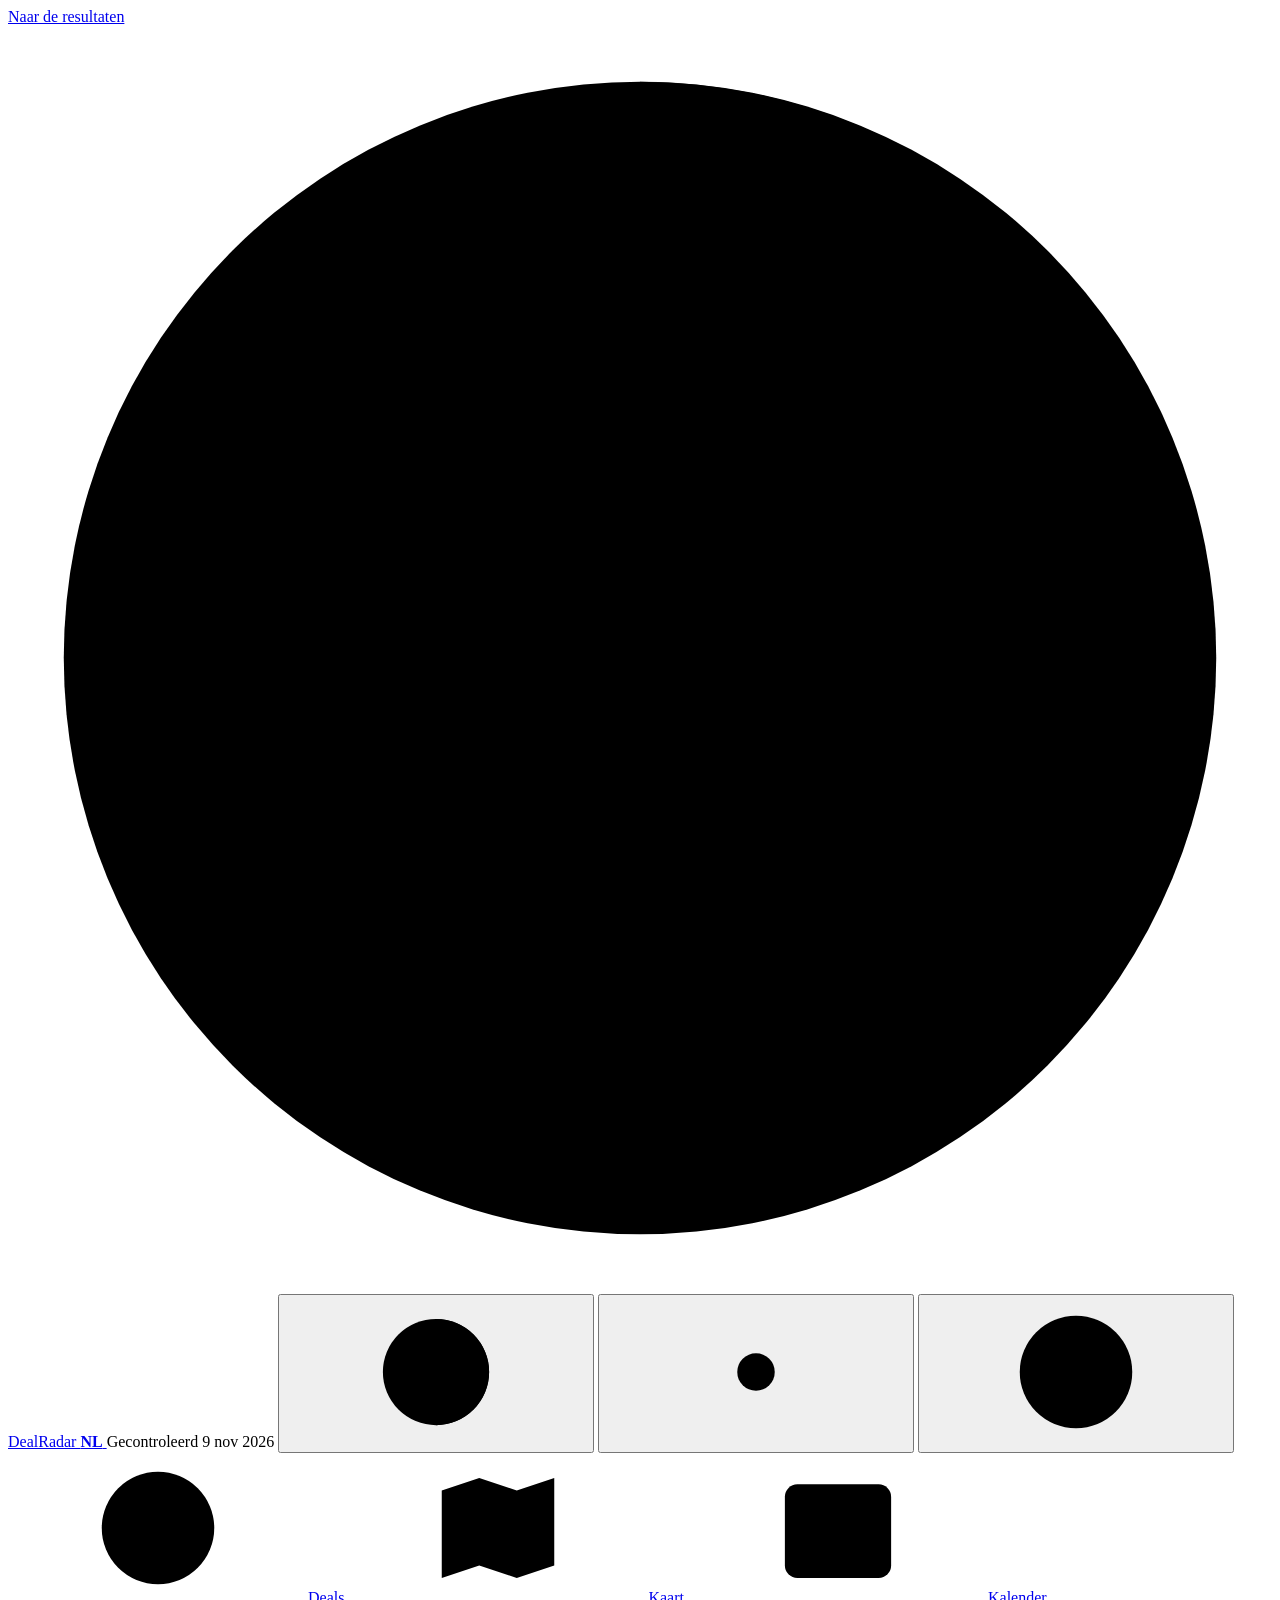
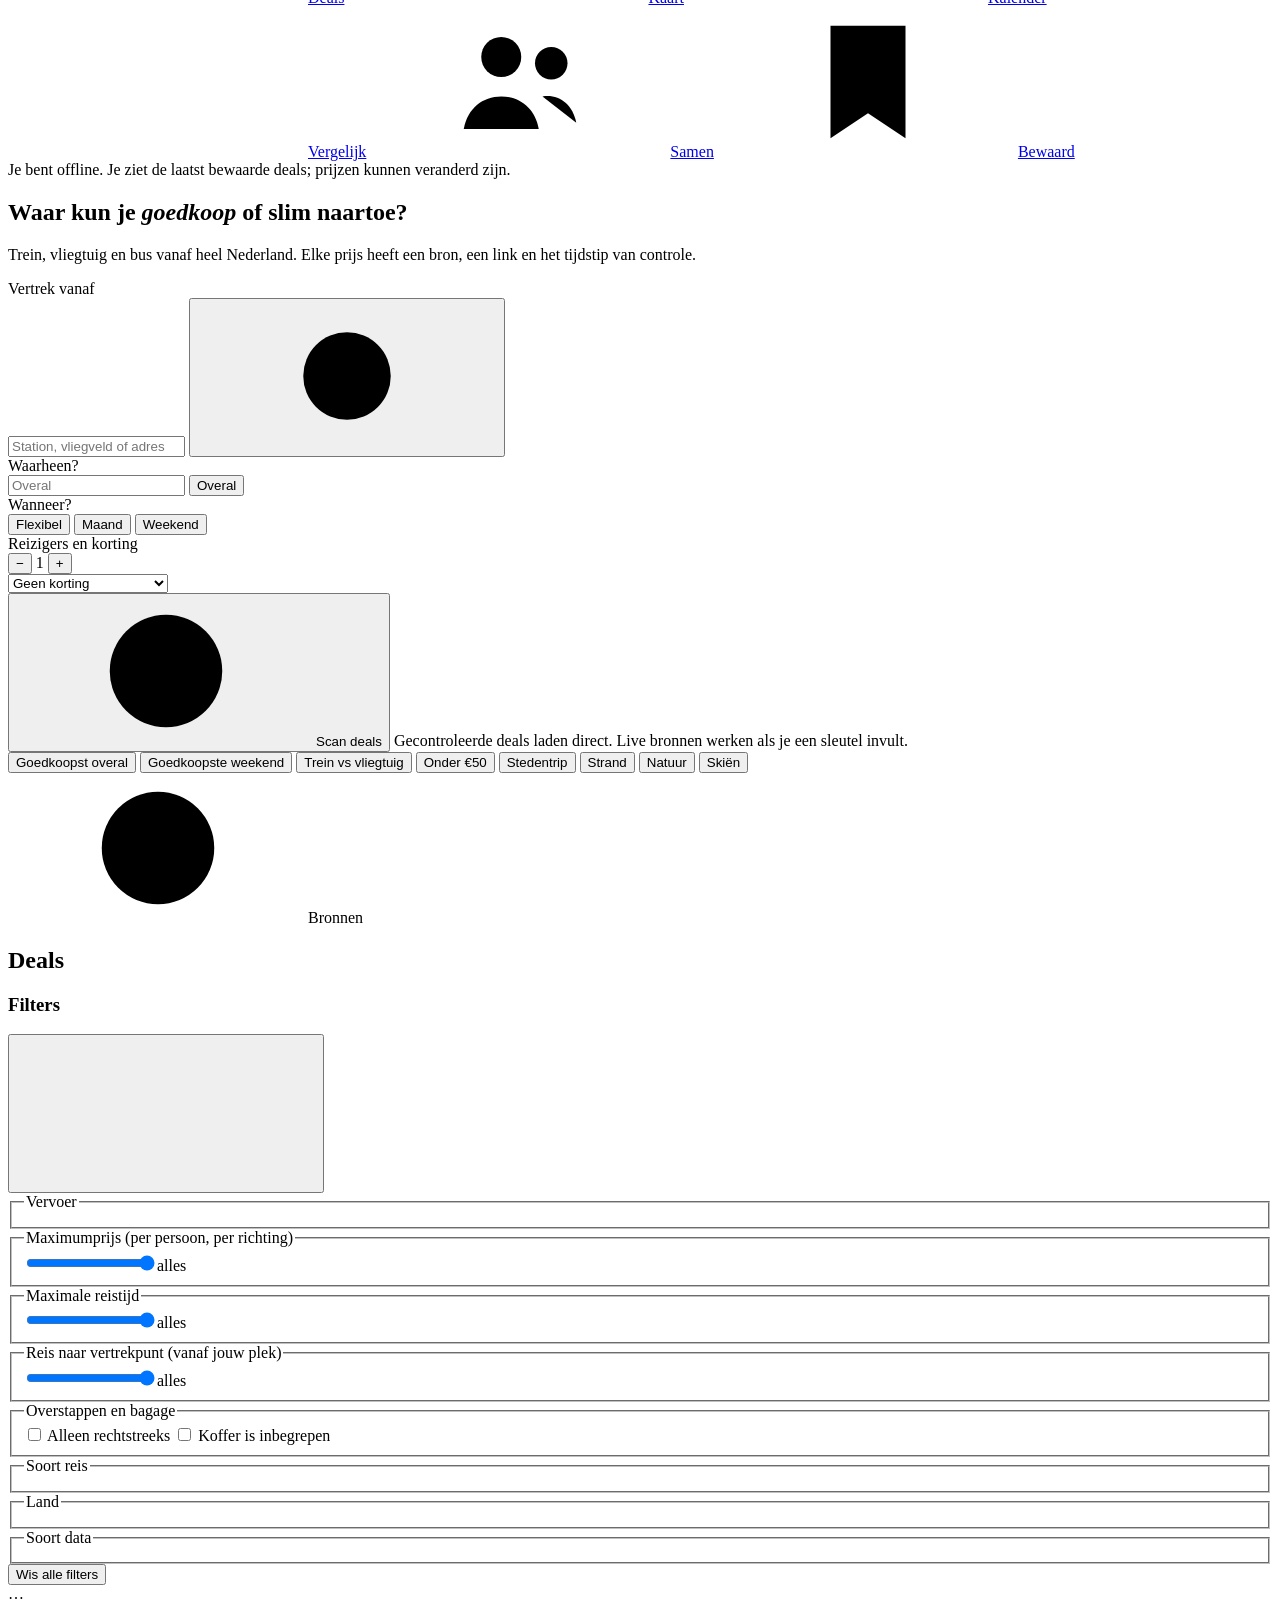
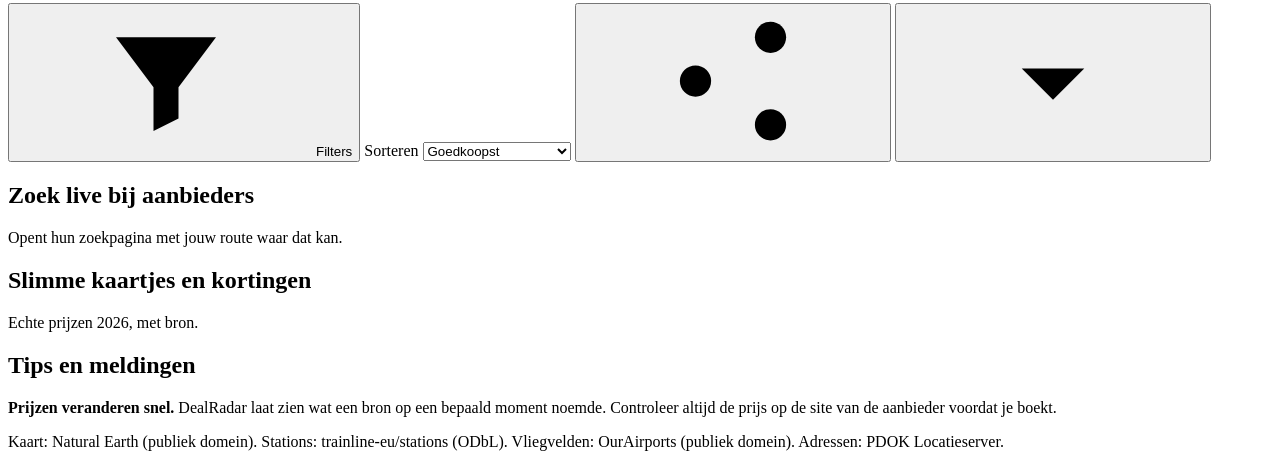
==== bron/src/index.html @ bfbcc66f "DealRadar NL: installeerbare app (PWA) met offline-modus, 155 gecontroleerde deals en broncode Co-Au" ====
<!DOCTYPE html>
<html lang="nl">
<head>
<meta charset="utf-8">
<meta name="viewport" content="width=device-width, initial-scale=1">
<title>DealRadar NL</title>
<meta name="description" content="Vind goedkope en slimme reisdeals vanaf heel Nederland: trein, vliegtuig en bus, met bron en controle-tijd bij elke prijs.">
<link rel="preconnect" href="https://fonts.googleapis.com">
<link rel="preconnect" href="https://fonts.gstatic.com" crossorigin>
<link rel="stylesheet" href="https://fonts.googleapis.com/css2?family=Atkinson+Hyperlegible:ital,wght@0,400;0,700;1,400&amp;family=Bricolage+Grotesque:opsz,wght@12..96,600..800&amp;display=swap">
<style>
/*__CSS__*/
</style>
</head>
<body>
<a class="skip" href="#main">Naar de resultaten</a>

<!-- Iconen (één keer gedefinieerd, overal hergebruikt) -->
<svg width="0" height="0" style="position:absolute" aria-hidden="true" focusable="false">
  <symbol id="i-trein" viewBox="0 0 24 24"><rect x="5" y="3" width="14" height="13" rx="3"/><path d="M5 10h14"/><circle cx="8.5" cy="13" r=".7"/><circle cx="15.5" cy="13" r=".7"/><path d="M8 16l-2.5 4.5M16 16l2.5 4.5M6.8 18.6h10.4"/></symbol>
  <symbol id="i-vliegtuig" viewBox="0 0 24 24"><path d="M10.6 3.6c0-.9.6-1.6 1.4-1.6s1.4.7 1.4 1.6V9l7.1 4.2v1.9l-7.1-2.1v4.6l2 1.6v1.6L12 20l-3.4.8v-1.6l2-1.6V13l-7.1 2.1v-1.9L10.6 9z"/></symbol>
  <symbol id="i-bus" viewBox="0 0 24 24"><rect x="4" y="3" width="16" height="14" rx="3"/><path d="M4 11h16M8 17v3M16 17v3M8 6.5h8"/><circle cx="8" cy="14" r=".7"/><circle cx="16" cy="14" r=".7"/></symbol>
  <symbol id="i-combi" viewBox="0 0 24 24"><path d="M4 7h13M13 3l4 4-4 4M20 17H7M11 13l-4 4 4 4"/></symbol>
  <symbol id="i-clock" viewBox="0 0 24 24"><circle cx="12" cy="12" r="9"/><path d="M12 7v5l3 2"/></symbol>
  <symbol id="i-leaf" viewBox="0 0 24 24"><path d="M5 19C5 10.5 11 5 20 5c0 9-6 15-14.5 14.5"/><path d="M5 19l7.5-7.5"/></symbol>
  <symbol id="i-bag" viewBox="0 0 24 24"><rect x="5" y="7" width="14" height="13" rx="2"/><path d="M9 7V5a1 1 0 0 1 1-1h4a1 1 0 0 1 1 1v2M9 11v5M15 11v5"/></symbol>
  <symbol id="i-route" viewBox="0 0 24 24"><circle cx="6" cy="18" r="2"/><circle cx="18" cy="6" r="2"/><path d="M8 18h5a3 3 0 0 0 0-6h-2a3 3 0 0 1 0-6h5"/></symbol>
  <symbol id="i-star" viewBox="0 0 24 24"><path d="M12 3.5l2.6 5.3 5.9.9-4.3 4.1 1 5.8L12 16.9l-5.2 2.7 1-5.8-4.3-4.1 5.9-.9z"/></symbol>
  <symbol id="i-bell" viewBox="0 0 24 24"><path d="M6 16v-5a6 6 0 1 1 12 0v5l1.5 2h-15z"/><path d="M10 20.5a2 2 0 0 0 4 0"/></symbol>
  <symbol id="i-share" viewBox="0 0 24 24"><circle cx="18" cy="5" r="2.5"/><circle cx="6" cy="12" r="2.5"/><circle cx="18" cy="19" r="2.5"/><path d="M8.2 10.8l7.6-4.4M8.2 13.2l7.6 4.4"/></symbol>
  <symbol id="i-download" viewBox="0 0 24 24"><path d="M12 4v11M7 10l5 5 5-5M5 20h14"/></symbol>
  <symbol id="i-map" viewBox="0 0 24 24"><path d="M3 6l6-2 6 2 6-2v14l-6 2-6-2-6 2z"/><path d="M9 4v14M15 6v14"/></symbol>
  <symbol id="i-cal" viewBox="0 0 24 24"><rect x="3.5" y="5" width="17" height="15" rx="2"/><path d="M3.5 10h17M8 3v4M16 3v4"/></symbol>
  <symbol id="i-compare" viewBox="0 0 24 24"><path d="M5 20V11M12 20V5M19 20v-6M3 20h18"/></symbol>
  <symbol id="i-bookmark" viewBox="0 0 24 24"><path d="M6 3h12v18l-6-4-6 4z"/></symbol>
  <symbol id="i-group" viewBox="0 0 24 24"><circle cx="9" cy="8" r="3.2"/><path d="M3 19.5c.6-3.3 3-5.2 6-5.2s5.4 1.9 6 5.2"/><circle cx="17" cy="9" r="2.6"/><path d="M15.6 14.3c2.6-.4 4.8 1.2 5.4 4.2"/></symbol>
  <symbol id="i-list" viewBox="0 0 24 24"><circle cx="12" cy="12" r="9"/><circle cx="12" cy="12" r="4.5"/><path d="M12 12l6.4-6.4"/></symbol>
  <symbol id="i-gear" viewBox="0 0 24 24"><circle cx="12" cy="12" r="3"/><path d="M12 2.5v3M12 18.5v3M2.5 12h3M18.5 12h3M5.3 5.3l2.1 2.1M16.6 16.6l2.1 2.1M5.3 18.7l2.1-2.1M16.6 7.4l2.1-2.1"/></symbol>
  <symbol id="i-help" viewBox="0 0 24 24"><circle cx="12" cy="12" r="9"/><path d="M9.5 9.5a2.5 2.5 0 1 1 3.5 2.3c-.6.3-1 .9-1 1.6V14"/><circle cx="12" cy="17.2" r=".5"/></symbol>
  <symbol id="i-sun" viewBox="0 0 24 24"><circle cx="12" cy="12" r="4"/><path d="M12 2v2M12 20v2M2 12h2M20 12h2M5 5l1.4 1.4M17.6 17.6L19 19M5 19l1.4-1.4M17.6 6.4L19 5"/></symbol>
  <symbol id="i-moon" viewBox="0 0 24 24"><path d="M20 14.5A8 8 0 1 1 9.5 4 6.5 6.5 0 0 0 20 14.5z"/></symbol>
  <symbol id="i-auto" viewBox="0 0 24 24"><circle cx="12" cy="12" r="8.5"/><path d="M12 3.5v17"/><path d="M12 3.5a8.5 8.5 0 0 1 0 17z" fill="currentColor" stroke="none"/></symbol>
  <symbol id="i-locate" viewBox="0 0 24 24"><circle cx="12" cy="12" r="7"/><circle cx="12" cy="12" r="2"/><path d="M12 2v3M12 19v3M2 12h3M19 12h3"/></symbol>
  <symbol id="i-search" viewBox="0 0 24 24"><circle cx="11" cy="11" r="7"/><path d="M20 20l-4-4"/></symbol>
  <symbol id="i-close" viewBox="0 0 24 24"><path d="M6 6l12 12M18 6L6 18"/></symbol>
  <symbol id="i-filter" viewBox="0 0 24 24"><path d="M4 5h16l-6 8v5l-4 2v-7z"/></symbol>
  <symbol id="i-ext" viewBox="0 0 24 24"><path d="M14 4h6v6M20 4l-9 9M18 14v5a1 1 0 0 1-1 1H5a1 1 0 0 1-1-1V7a1 1 0 0 1 1-1h5"/></symbol>
  <symbol id="i-info" viewBox="0 0 24 24"><circle cx="12" cy="12" r="9"/><path d="M12 11v6"/><circle cx="12" cy="7.8" r=".5"/></symbol>
  <symbol id="i-refresh" viewBox="0 0 24 24"><path d="M20 11a8 8 0 1 0-2.3 5.7M20 4v7h-7"/></symbol>
  <symbol id="i-plus" viewBox="0 0 24 24"><path d="M12 5v14M5 12h14"/></symbol>
  <symbol id="i-minus" viewBox="0 0 24 24"><path d="M5 12h14"/></symbol>
  <symbol id="i-copy" viewBox="0 0 24 24"><rect x="8" y="8" width="12" height="12" rx="2"/><path d="M16 8V5a1 1 0 0 0-1-1H5a1 1 0 0 0-1 1v10a1 1 0 0 0 1 1h3"/></symbol>
  <symbol id="i-file" viewBox="0 0 24 24"><path d="M14 3H6a1 1 0 0 0-1 1v16a1 1 0 0 0 1 1h12a1 1 0 0 0 1-1V8z"/><path d="M14 3v5h5M9 13h6M9 17h6"/></symbol>
  <symbol id="i-pin" viewBox="0 0 24 24"><path d="M12 21s-6-5.5-6-11a6 6 0 1 1 12 0c0 5.5-6 11-6 11z"/><circle cx="12" cy="10" r="2.2"/></symbol>
  <symbol id="i-check" viewBox="0 0 24 24"><path d="M5 12.5l4.5 4.5L19 7.5"/></symbol>
  <symbol id="i-radar" viewBox="0 0 24 24"><circle cx="12" cy="12" r="9"/><circle cx="12" cy="12" r="5"/><path d="M12 12l6-6"/><circle cx="16" cy="9" r="1"/></symbol>
</svg>

<header class="app-header">
  <div class="wrap">
    <a class="brand" href="#deals" aria-label="DealRadar NL, naar deals">
      <svg class="brand-mark" viewBox="0 0 34 34" aria-hidden="true">
        <circle cx="17" cy="17" r="15.5" fill="var(--ink)"/>
        <circle cx="17" cy="17" r="10.5" fill="none" stroke="var(--paper)" stroke-opacity=".35"/>
        <circle cx="17" cy="17" r="5.5" fill="none" stroke="var(--paper)" stroke-opacity=".35"/>
        <g class="sweep"><path d="M17 17L17 1.5A15.5 15.5 0 0 1 30.4 9.3Z" fill="var(--accent)" opacity=".85"/></g>
        <circle cx="23.5" cy="10.5" r="2" fill="var(--paper)"/>
      </svg>
      <span class="brand-name">DealRadar <b>NL</b></span>
    </a>
    <span class="data-pill" id="dataPill"><span class="dot"></span><span id="dataPillText">Gecontroleerd 9 nov 2026</span></span>
    <button class="btn soft sm install-btn" id="btnInstall" type="button" aria-label="Installeer DealRadar als app" hidden><svg class="ic sm"><use href="#i-download"/></svg>Installeer app</button>
    <button class="icon-btn" id="btnTheme" type="button" aria-label="Thema: systeem"><svg class="ic"><use href="#i-auto"/></svg></button>
    <button class="icon-btn" id="btnSettings" type="button" aria-label="Instellingen en API-sleutels"><svg class="ic"><use href="#i-gear"/></svg></button>
    <button class="icon-btn" id="btnHelp" type="button" aria-label="Uitleg"><svg class="ic"><use href="#i-help"/></svg></button>
  </div>
</header>

<nav class="tabbar" aria-label="Weergaven">
  <a class="tab" href="#deals" data-tab="deals"><svg class="ic"><use href="#i-list"/></svg><span>Deals</span></a>
  <a class="tab" href="#kaart" data-tab="kaart"><svg class="ic"><use href="#i-map"/></svg><span>Kaart</span></a>
  <a class="tab" href="#kalender" data-tab="kalender"><svg class="ic"><use href="#i-cal"/></svg><span>Kalender</span></a>
  <a class="tab" href="#vergelijk" data-tab="vergelijk"><svg class="ic"><use href="#i-compare"/></svg><span>Vergelijk</span></a>
  <a class="tab" href="#samen" data-tab="samen"><svg class="ic"><use href="#i-group"/></svg><span>Samen</span></a>
  <a class="tab" href="#bewaard" data-tab="bewaard"><svg class="ic"><use href="#i-bookmark"/></svg><span>Bewaard</span><span class="count" id="savedCount" hidden>0</span></a>
</nav>

<div class="offline-bar" role="status">Je bent offline. Je ziet de laatst bewaarde deals; prijzen kunnen veranderd zijn.</div>
<main id="main" class="wrap" tabindex="-1">
  <section class="hero" aria-labelledby="heroTitle">
    <h1 id="heroTitle">Waar kun je <em>goedkoop</em> of slim naartoe?</h1>
    <p class="lede">Trein, vliegtuig en bus vanaf heel Nederland. Elke prijs heeft een bron, een link en het tijdstip van controle.</p>

    <form class="search-card" id="searchForm" autocomplete="off" role="search" aria-label="Deals zoeken">
      <div class="search-grid">
        <div class="field">
          <label for="inOrigin">Vertrek vanaf</label>
          <div class="input-row">
            <input class="input" id="inOrigin" type="text" placeholder="Station, vliegveld of adres" role="combobox" aria-autocomplete="list" aria-expanded="false" aria-controls="sugOrigin">
            <button class="icon-btn" id="btnLocate" type="button" aria-label="Gebruik mijn locatie"><svg class="ic"><use href="#i-locate"/></svg></button>
          </div>
          <ul class="suggest" id="sugOrigin" role="listbox" hidden></ul>
          <div class="origin-hint" id="originHint" aria-live="polite"></div>
        </div>
        <div class="field">
          <label for="inDest">Waarheen?</label>
          <div class="input-row">
            <input class="input" id="inDest" type="text" placeholder="Overal" role="combobox" aria-autocomplete="list" aria-expanded="false" aria-controls="sugDest">
            <button class="btn soft sm" id="btnAnywhere" type="button" aria-pressed="true">Overal</button>
          </div>
          <ul class="suggest" id="sugDest" role="listbox" hidden></ul>
        </div>
        <div class="field">
          <span class="lbl" id="lblWhen">Wanneer?</span>
          <div class="seg" role="group" aria-labelledby="lblWhen">
            <button type="button" data-when="flex" aria-pressed="true">Flexibel</button>
            <button type="button" data-when="month" aria-pressed="false">Maand</button>
            <button type="button" data-when="weekend" aria-pressed="false">Weekend</button>
          </div>
          <select class="input" id="inMonth" aria-label="Kies een maand" hidden></select>
        </div>
        <div class="field">
          <span class="lbl" id="lblWho">Reizigers en korting</span>
          <div class="travellers">
            <div class="stepper" role="group" aria-labelledby="lblWho">
              <button type="button" id="travMinus" aria-label="Eén reiziger minder">−</button>
              <output id="travCount" aria-live="polite">1</output>
              <button type="button" id="travPlus" aria-label="Eén reiziger meer">+</button>
            </div>
            <select class="input" id="inProfile" aria-label="Korting of leeftijd">
              <option value="volwassene">Geen korting</option>
              <option value="jongere12">Jongere 12–17 jaar</option>
              <option value="jongere27">Jongere tot 27 jaar</option>
              <option value="student">Student (mbo/hbo/wo)</option>
              <option value="senior">65+</option>
              <option value="dal">NS Dal Voordeel (40%)</option>
            </select>
          </div>
        </div>
      </div>
      <div class="scan-row">
        <button class="btn scan-btn" id="btnScan" type="submit"><svg class="ic"><use href="#i-radar"/></svg><span>Scan deals</span></button>
        <span class="small muted" id="scanInfo">Gecontroleerde deals laden direct. Live bronnen werken als je een sleutel invult.</span>
      </div>
    </form>

    <div class="chips" role="toolbar" aria-label="Snelle keuzes">
      <button class="chip" type="button" data-chip="overal">Goedkoopst overal</button>
      <button class="chip" type="button" data-chip="weekend">Goedkoopste weekend</button>
      <button class="chip" type="button" data-chip="vergelijk">Trein vs vliegtuig</button>
      <button class="chip" type="button" data-chip="onder50" aria-pressed="false">Onder €50</button>
      <button class="chip" type="button" data-type="stad" aria-pressed="false">Stedentrip</button>
      <button class="chip" type="button" data-type="strand" aria-pressed="false">Strand</button>
      <button class="chip" type="button" data-type="natuur" aria-pressed="false">Natuur</button>
      <button class="chip" type="button" data-type="ski" aria-pressed="false">Skiën</button>
    </div>

    <section class="radar" aria-labelledby="radarTitle">
      <div class="radar-title" id="radarTitle"><svg class="ic"><use href="#i-radar"/></svg>Bronnen</div>
      <ul class="radar-list" id="radarList"></ul>
    </section>
  </section>

  <!-- DEALS -->
  <section class="view" id="view-deals" data-view="deals" aria-labelledby="dealsTitle">
    <h2 class="sr-only" id="dealsTitle">Deals</h2>
    <div class="layout">
      <div class="scrim" id="scrim" hidden></div>
      <div class="filters" id="filters" role="region" aria-label="Filters">
        <div class="filters-head"><h3>Filters</h3><button class="icon-btn" type="button" id="btnFiltersClose" aria-label="Filters sluiten"><svg class="ic"><use href="#i-close"/></svg></button></div>
        <fieldset><legend>Vervoer</legend><div id="fModes"></div></fieldset>
        <fieldset><legend>Maximumprijs (per persoon, per richting)</legend>
          <div class="range-row"><input type="range" id="fPrice" aria-label="Maximumprijs per persoon per richting" min="5" max="300" step="5" value="300" aria-describedby="fPriceOut"><output id="fPriceOut">alles</output></div></fieldset>
        <fieldset><legend>Maximale reistijd</legend>
          <div class="range-row"><input type="range" id="fHours" aria-label="Maximale reistijd in uren" min="1" max="24" step="1" value="24" aria-describedby="fHoursOut"><output id="fHoursOut">alles</output></div></fieldset>
        <fieldset><legend>Reis naar vertrekpunt (vanaf jouw plek)</legend>
          <div class="range-row"><input type="range" id="fAccess" aria-label="Maximale reistijd naar het vertrekpunt" min="30" max="300" step="15" value="300" aria-describedby="fAccessOut"><output id="fAccessOut">alles</output></div></fieldset>
        <fieldset><legend>Overstappen en bagage</legend>
          <label class="check"><input type="checkbox" id="fDirect"> Alleen rechtstreeks</label>
          <label class="check"><input type="checkbox" id="fBag"> Koffer is inbegrepen</label></fieldset>
        <fieldset><legend>Soort reis</legend><div id="fTypes"></div></fieldset>
        <fieldset><legend>Land</legend><div id="fCountries"></div></fieldset>
        <fieldset><legend>Soort data</legend><div id="fStatus"></div></fieldset>
        <button class="btn ghost block" type="button" id="btnResetFilters">Wis alle filters</button>
      </div>

      <div>
        <div class="toolbar">
          <div class="summary" id="summary" aria-live="polite">…</div>
          <div class="actions">
            <button class="btn ghost sm filter-open-btn" type="button" id="btnFilters"><svg class="ic sm"><use href="#i-filter"/></svg>Filters <span id="filterCount"></span></button>
            <label class="sr-only" for="sortSel">Sorteren</label>
            <select class="sort input" id="sortSel">
              <option value="prijs">Goedkoopst</option>
              <option value="snel">Snelst (deur tot deur)</option>
              <option value="groen">Groenst (CO2)</option>
              <option value="score">Beste prijs-kwaliteit</option>
            </select>
            <button class="icon-btn" type="button" id="btnShareList" aria-label="Deel deze lijst"><svg class="ic"><use href="#i-share"/></svg></button>
            <button class="icon-btn" type="button" id="btnExport" aria-label="Exporteer naar CSV of PDF"><svg class="ic"><use href="#i-download"/></svg></button>
          </div>
        </div>
        <div class="active-filters" id="activeFilters"></div>
        <div id="dealNotices"></div>
        <section class="top-deals" id="topDeals" aria-label="Topdeals" hidden></section>
        <ul class="deal-grid" id="dealGrid" aria-live="off"></ul>
        <div id="emptyState"></div>

        <section class="section providers-sec" aria-labelledby="provTitle">
          <div class="section-head"><h2 id="provTitle">Zoek live bij aanbieders</h2><span class="small muted" id="provHint">Opent hun zoekpagina met jouw route waar dat kan.</span></div>
          <div class="providers" id="providers"></div>
        </section>

        <section class="section" aria-labelledby="passTitle">
          <div class="section-head"><h2 id="passTitle">Slimme kaartjes en kortingen</h2><span class="small muted">Echte prijzen 2026, met bron.</span></div>
          <div class="pass-grid" id="passes"></div>
        </section>

        <section class="section" aria-labelledby="tipsTitle">
          <div class="section-head"><h2 id="tipsTitle">Tips en meldingen</h2></div>
          <div class="pass-grid" id="tips"></div>
        </section>
      </div>
    </div>
  </section>

  <!-- KAART -->
  <section class="view" id="view-kaart" data-view="kaart" aria-labelledby="mapTitle" hidden>
    <div class="section-head"><h2 id="mapTitle">Kaart van Europa</h2><span class="small muted">Goedkoopste prijs per bestemming, per persoon per richting. Filters van het tabblad Deals gelden ook hier.</span></div>
    <div class="map-layout">
      <div class="map-card">
        <svg class="map-svg" id="mapSvg" viewBox="0 0 1000 860" role="img" aria-labelledby="mapTitle mapDesc" tabindex="0">
          <desc id="mapDesc">Kaart met prijzen per bestemming. Gebruik de lijst naast of onder de kaart als je liever niet met de kaart werkt.</desc>
          <g id="mapBase"></g><g id="mapMarkers"></g>
        </svg>
        <div class="map-ctrl">
          <button class="icon-btn" type="button" id="mapZoomIn" aria-label="Inzoomen"><svg class="ic"><use href="#i-plus"/></svg></button>
          <button class="icon-btn" type="button" id="mapZoomOut" aria-label="Uitzoomen"><svg class="ic"><use href="#i-minus"/></svg></button>
          <button class="icon-btn" type="button" id="mapReset" aria-label="Kaart terugzetten"><svg class="ic"><use href="#i-refresh"/></svg></button>
        </div>
        <div class="legend" id="mapLegend"></div>
      </div>
      <div class="dest-panel" id="destPanel" role="region" aria-label="Bestemmingen en prijzen" aria-live="polite"></div>
    </div>
  </section>

  <!-- KALENDER -->
  <section class="view" id="view-kalender" data-view="kalender" aria-labelledby="calTitle" hidden>
    <div class="section-head"><h2 id="calTitle">Prijskalender</h2><span class="small muted">Goedkoopste dag per maand en het goedkoopste weekend.</span></div>
    <div class="cal-controls">
      <div class="field"><label for="calFrom">Van</label><select class="input" id="calFrom"></select></div>
      <div class="field"><label for="calTo">Naar</label><select class="input" id="calTo"></select></div>
      <div class="field"><label for="calMonth">Maand</label><select class="input" id="calMonth"></select></div>
      <button class="btn" type="button" id="calShow"><svg class="ic"><use href="#i-cal"/></svg>Toon kalender</button>
      <button class="btn ghost" type="button" id="calWeekend">Goedkoopste weekend</button>
    </div>
    <div id="calNotice"></div>
    <div class="cal-wrap" id="calWrap"></div>
    <div id="weekendOut"></div>
  </section>

  <!-- VERGELIJK -->
  <section class="view" id="view-vergelijk" data-view="vergelijk" aria-labelledby="cmpTitle" hidden>
    <div class="section-head"><h2 id="cmpTitle">Trein, vliegtuig of bus?</h2><span class="small muted">Van deur tot deur: reis naar het vertrekpunt, wachten, reizen en naar het centrum.</span></div>
    <div class="cmp-controls">
      <div class="field"><label for="cmpDest">Bestemming</label><select class="input" id="cmpDest"></select></div>
      <div class="field"><label for="cmpBag">Bagage</label>
        <select class="input" id="cmpBag">
          <option value="tasje">Alleen een klein tasje</option>
          <option value="trolley">Handbagagekoffer (trolley)</option>
          <option value="ruim">Ruimbagage (15 kg)</option>
        </select></div>
      <div class="field"><span class="lbl">Vertrek vanaf</span><div class="input" id="cmpOrigin" style="display:flex;align-items:center"></div></div>
    </div>
    <div class="cmp-grid" id="cmpGrid"></div>
    <details class="how" id="cmpHow"><summary>Zo rekent DealRadar</summary><div id="cmpHowBody"></div></details>
  </section>

  <!-- SAMEN REIZEN -->
  <section class="view" id="view-samen" data-view="samen" aria-labelledby="groupTitle" hidden>
    <div class="section-head"><h2 id="groupTitle">Samen reizen</h2><span class="small muted">Iedereen vertrekt vanaf een eigen plek. DealRadar zoekt waar jullie samen goedkoop kunnen afspreken.</span></div>
    <div class="group-panel">
      <ol class="people" id="people" aria-label="Reisgenoten"></ol>
      <div class="group-actions">
        <button class="btn ghost sm" id="btnAddPerson" type="button"><svg class="ic sm"><use href="#i-plus"/></svg>Persoon toevoegen</button>
        <div class="group-sort"><label for="groupSort">Beste is</label>
          <select class="input sort" id="groupSort">
            <option value="prijs">laagste totaalprijs</option>
            <option value="eerlijk">eerlijkst (kleinste prijsverschil)</option>
            <option value="snel">kortste reis voor de langzaamste</option>
            <option value="score">beste mix van prijs en tijd</option>
          </select></div>
      </div>
      <p class="small muted">Per persoon kiest DealRadar de beste mix van prijs en reistijd, inclusief de reis naar het vertrekpunt. De prijzen zijn per persoon en per richting, zonder de kosten van die reis naar het vertrekpunt. De filters van het tabblad Deals gelden ook hier.</p>
    </div>
    <div id="groupResults" class="group-results" aria-live="polite"></div>
  </section>

  <!-- BEWAARD -->
  <section class="view" id="view-bewaard" data-view="bewaard" aria-labelledby="savedTitle" hidden>
    <div class="section-head"><h2 id="savedTitle">Favorieten en prijsalerts</h2></div>
    <div class="saved-grid">
      <div class="panel"><h3>Favorieten</h3><div id="favList"></div></div>
      <div class="panel">
        <h3>Prijsalerts</h3>
        <form id="alertForm" class="form-grid">
          <div class="field"><label for="alDest">Bestemming</label><select class="input" id="alDest"></select></div>
          <div class="field"><label for="alMode">Vervoer</label>
            <select class="input" id="alMode"><option value="alle">Alle vervoer</option><option value="trein">Trein</option><option value="vliegtuig">Vliegtuig</option><option value="bus">Bus</option></select></div>
          <div class="field"><label for="alMax">Meld me als het onder dit bedrag komt (per persoon, per richting)</label>
            <div class="input-row"><input class="input" id="alMax" type="number" min="1" max="2000" step="1" value="50" inputmode="numeric"><button class="btn" type="submit"><svg class="ic"><use href="#i-bell"/></svg>Maak alert</button></div></div>
        </form>
        <div id="alertList"></div>
        <div class="notice info"><svg class="ic"><use href="#i-info"/></svg><div id="alertExplain"></div></div>
      </div>
    </div>
  </section>
</main>

<footer class="foot">
  <div class="wrap">
    <p><b>Prijzen veranderen snel.</b> DealRadar laat zien wat een bron op een bepaald moment noemde. Controleer altijd de prijs op de site van de aanbieder voordat je boekt.</p>
    <p id="footSnapshot"></p>
    <p class="small">Kaart: Natural Earth (publiek domein). Stations: trainline-eu/stations (ODbL). Vliegvelden: OurAirports (publiek domein). Adressen: PDOK Locatieserver.</p>
  </div>
</footer>

<div class="toasts" id="toasts" role="status" aria-live="polite"></div>
<div class="sr-only" id="announcer" aria-live="polite"></div>

<!-- Dialogen -->
<dialog id="dlgDeal" aria-labelledby="dlgDealTitle"><div class="dlg-head"><h2 id="dlgDealTitle">Deal</h2><button class="icon-btn" type="button" data-close aria-label="Sluiten"><svg class="ic"><use href="#i-close"/></svg></button></div><div class="dlg-body" id="dlgDealBody"></div></dialog>
<dialog id="dlgShare" aria-labelledby="dlgShareTitle"><div class="dlg-head"><h2 id="dlgShareTitle">Delen</h2><button class="icon-btn" type="button" data-close aria-label="Sluiten"><svg class="ic"><use href="#i-close"/></svg></button></div><div class="dlg-body" id="dlgShareBody"></div></dialog>
<dialog id="dlgExport" aria-labelledby="dlgExportTitle"><div class="dlg-head"><h2 id="dlgExportTitle">Exporteren</h2><button class="icon-btn" type="button" data-close aria-label="Sluiten"><svg class="ic"><use href="#i-close"/></svg></button></div><div class="dlg-body" id="dlgExportBody"></div></dialog>
<dialog id="dlgAlert" aria-labelledby="dlgAlertTitle"><div class="dlg-head"><h2 id="dlgAlertTitle">Prijsalert</h2><button class="icon-btn" type="button" data-close aria-label="Sluiten"><svg class="ic"><use href="#i-close"/></svg></button></div><div class="dlg-body" id="dlgAlertBody"></div></dialog>
<dialog id="dlgSettings" aria-labelledby="dlgSettingsTitle"><div class="dlg-head"><h2 id="dlgSettingsTitle">Instellingen</h2><button class="icon-btn" type="button" data-close aria-label="Sluiten"><svg class="ic"><use href="#i-close"/></svg></button></div><div class="dlg-body" id="dlgSettingsBody"></div></dialog>
<dialog id="dlgHelp" aria-labelledby="dlgHelpTitle"><div class="dlg-head"><h2 id="dlgHelpTitle">Uitleg</h2><button class="icon-btn" type="button" data-close aria-label="Sluiten"><svg class="ic"><use href="#i-close"/></svg></button></div><div class="dlg-body" id="dlgHelpBody"></div></dialog>

<script>
/*__DATA__*/
</script>
<script>
/*__DEALS__*/
</script>
<script>
/*__APP__*/
</script>
</body>
</html>
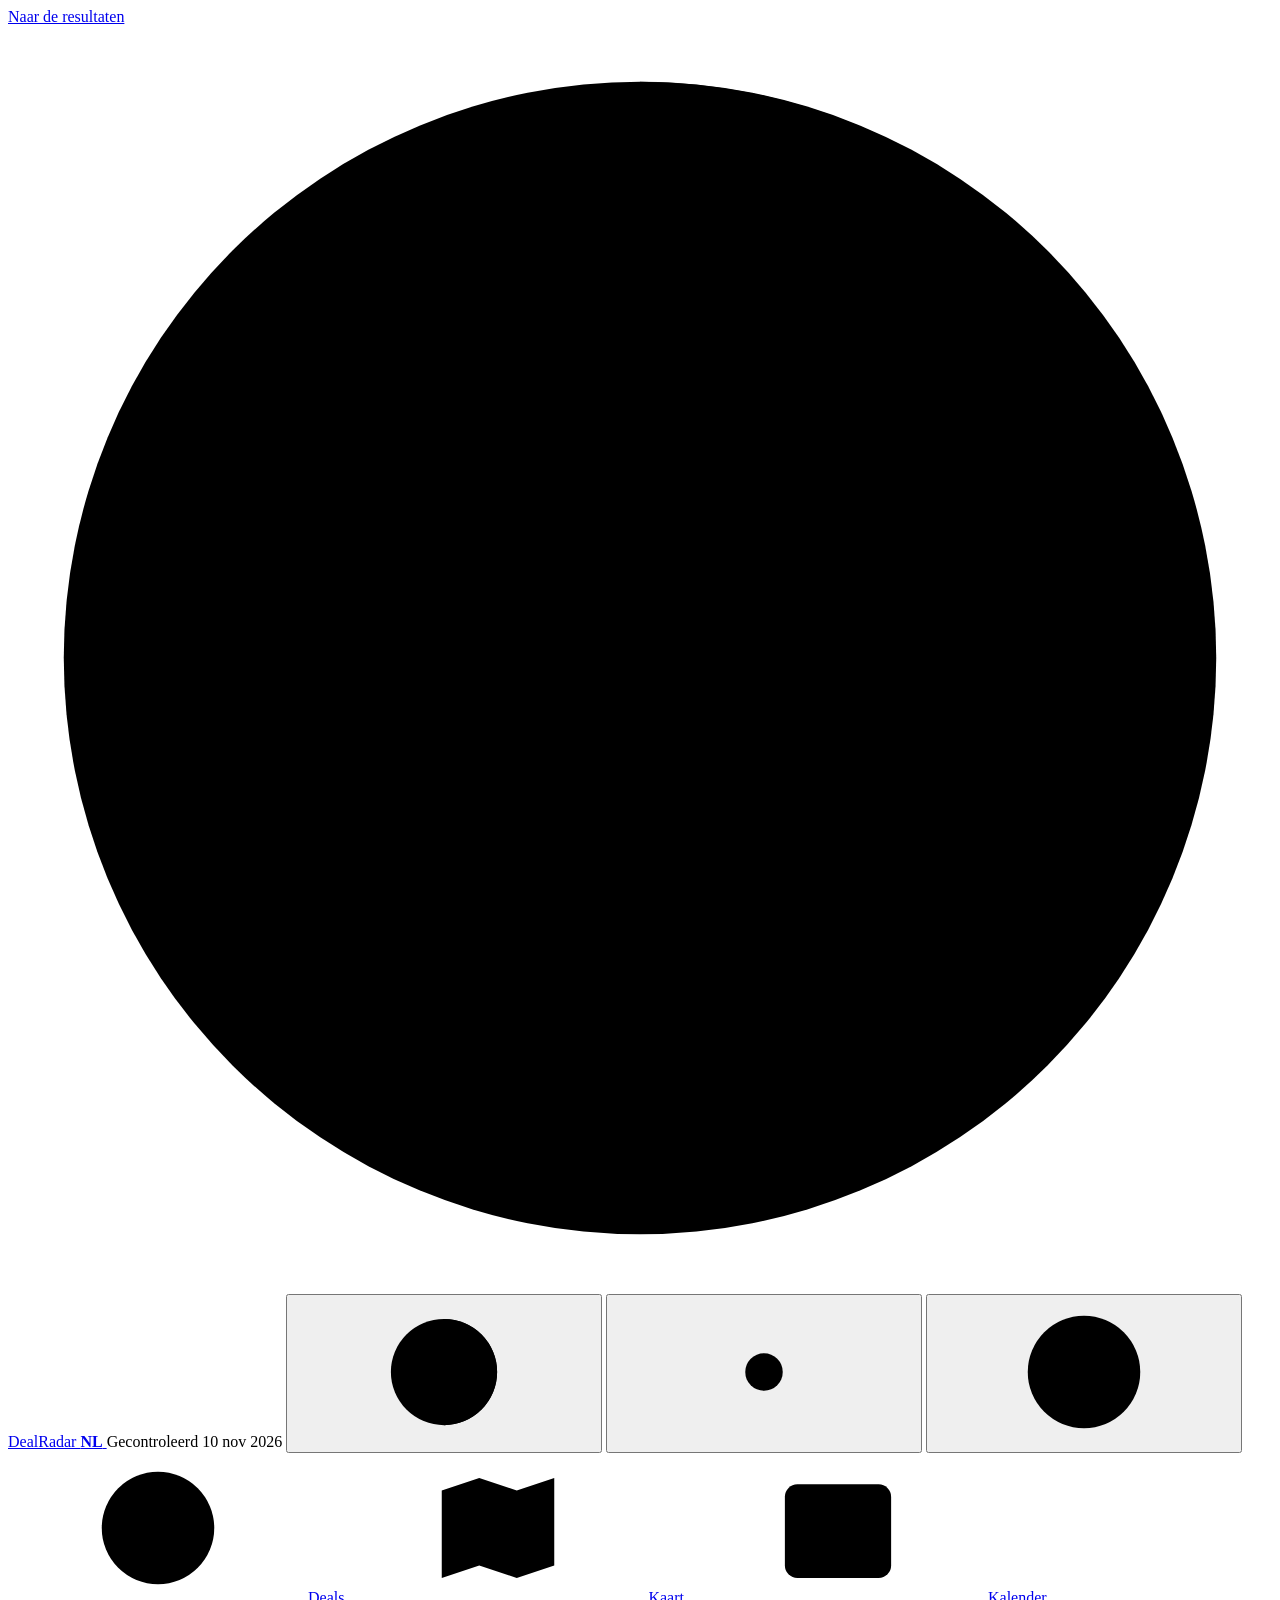
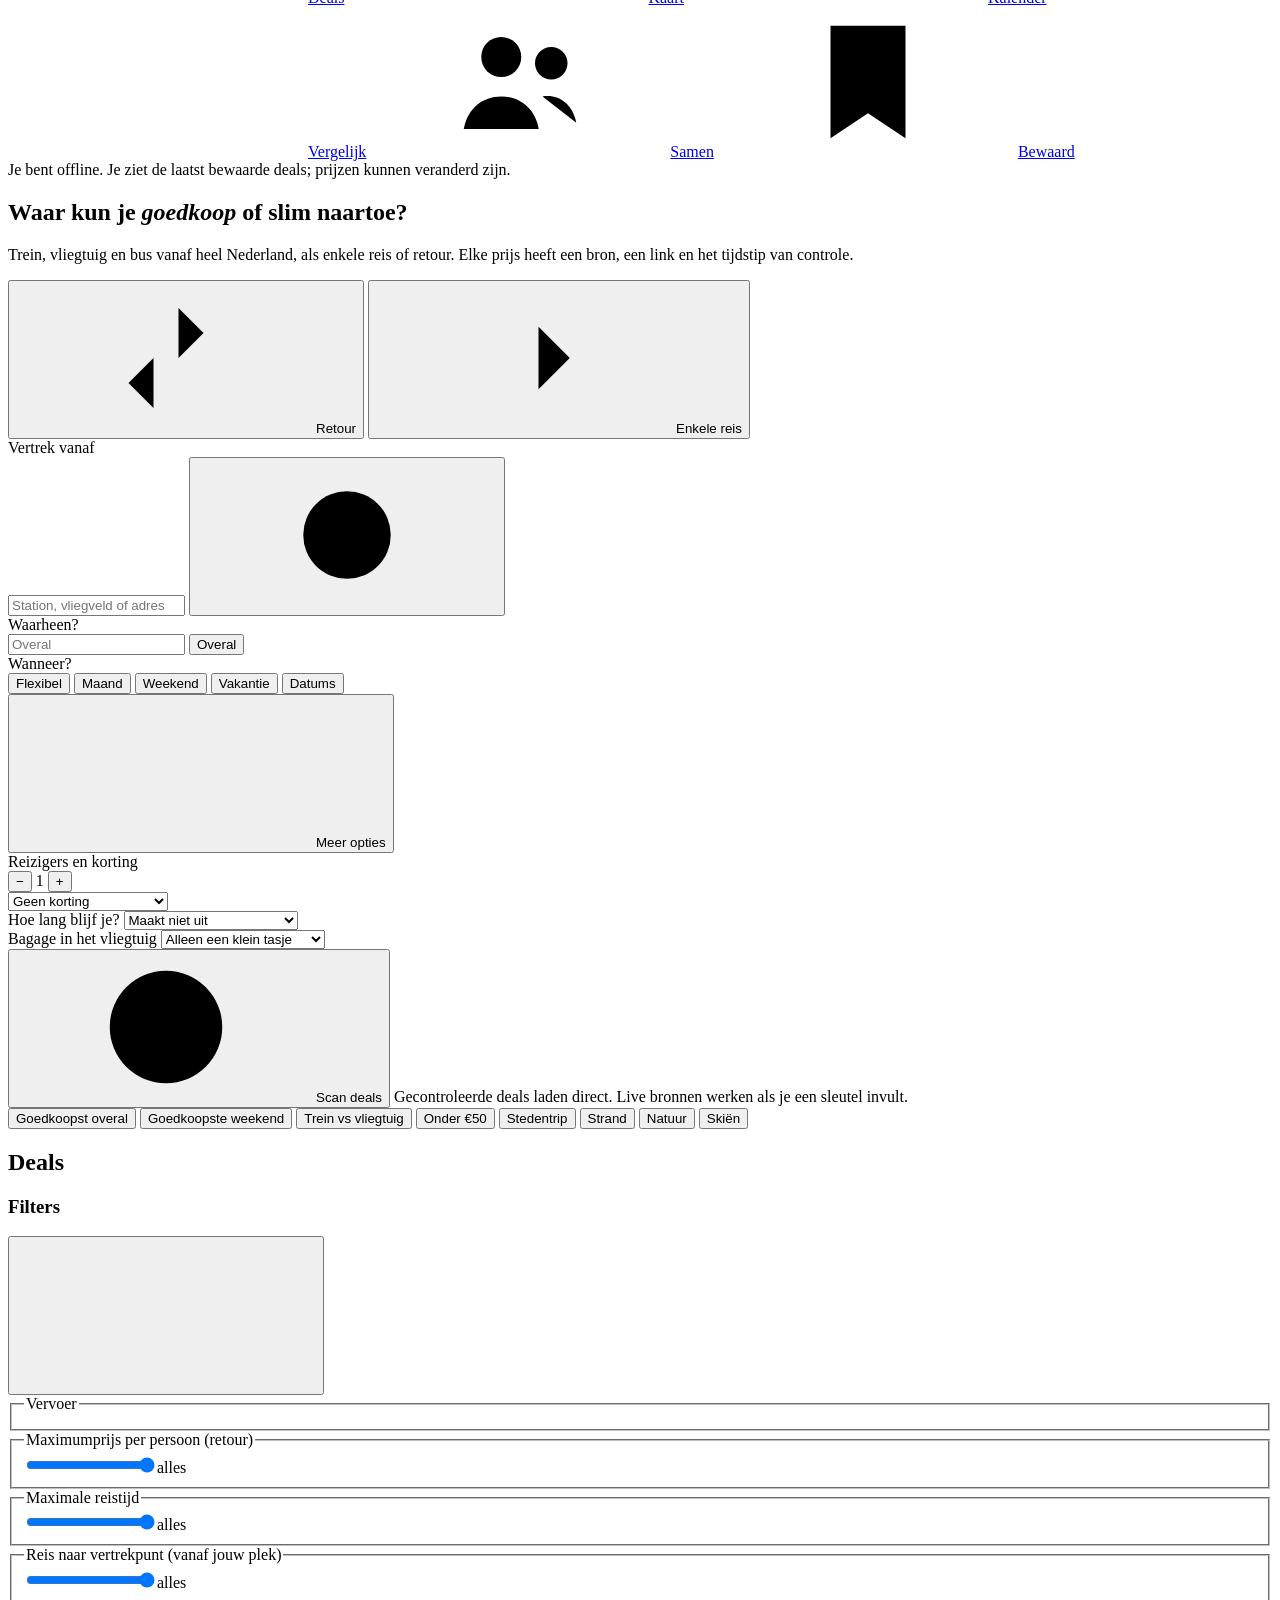
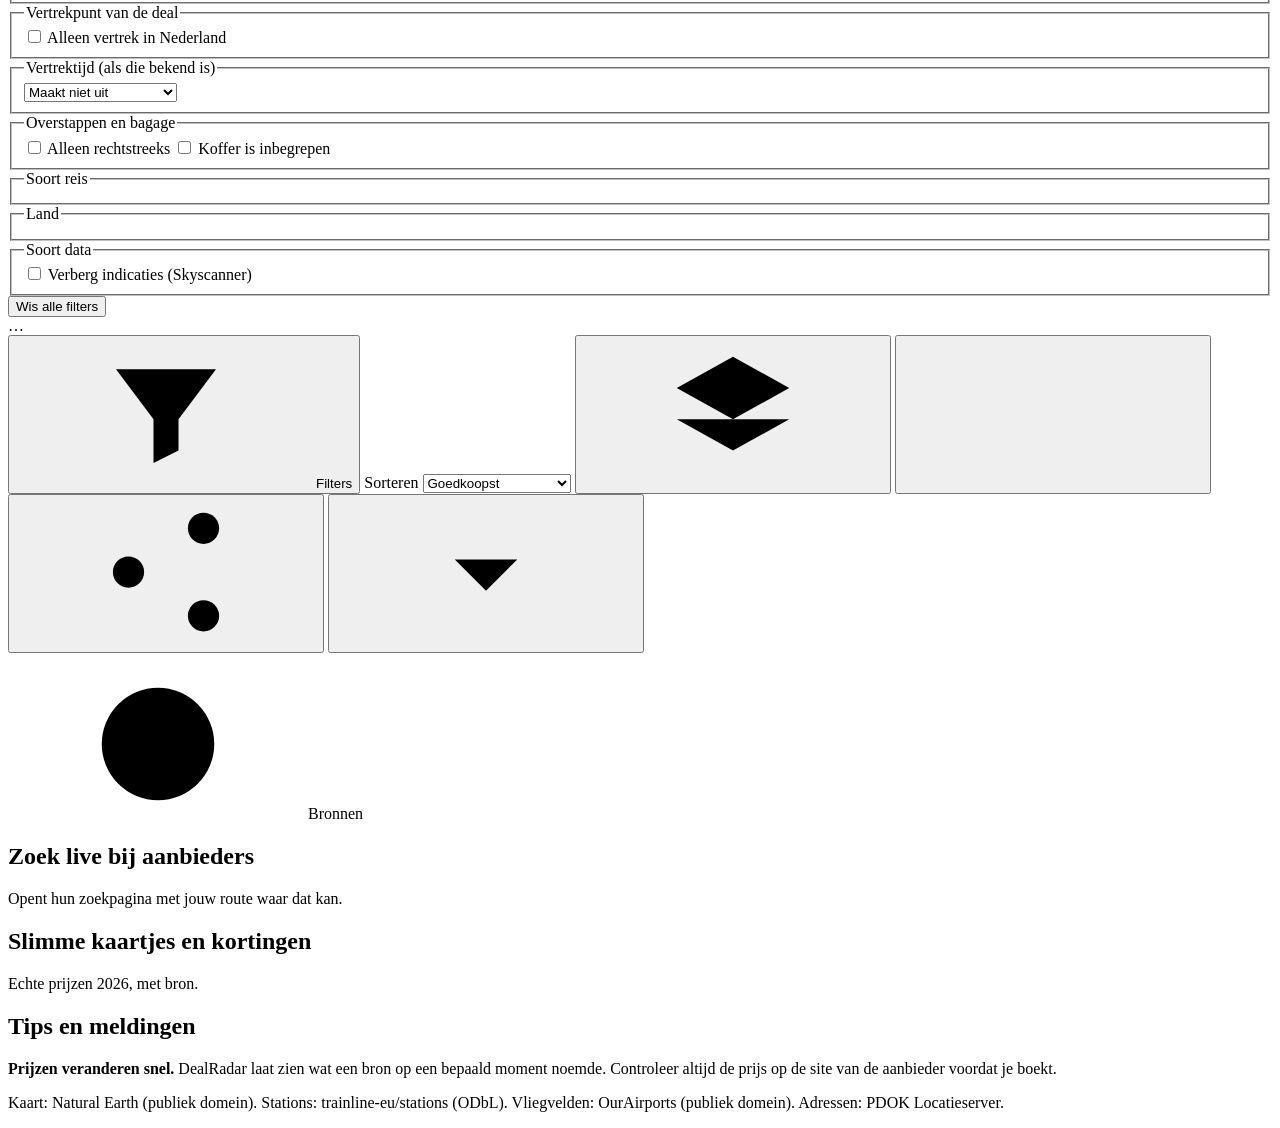
==== commit edc6d09f: "DealRadar NL versie 3: retourreizen, schoolvakanties, ideeën en alle prijzen opnieuw gecontroleerd -" ====
--- a/bron/src/index.html
+++ b/bron/src/index.html
@@ -53,6 +53,19 @@
   <symbol id="i-file" viewBox="0 0 24 24"><path d="M14 3H6a1 1 0 0 0-1 1v16a1 1 0 0 0 1 1h12a1 1 0 0 0 1-1V8z"/><path d="M14 3v5h5M9 13h6M9 17h6"/></symbol>
   <symbol id="i-pin" viewBox="0 0 24 24"><path d="M12 21s-6-5.5-6-11a6 6 0 1 1 12 0c0 5.5-6 11-6 11z"/><circle cx="12" cy="10" r="2.2"/></symbol>
   <symbol id="i-check" viewBox="0 0 24 24"><path d="M5 12.5l4.5 4.5L19 7.5"/></symbol>
+  <symbol id="i-retour" viewBox="0 0 24 24"><path d="M4 8h14M14 4l4 4-4 4M20 16H6M10 12l-4 4 4 4"/></symbol>
+  <symbol id="i-enkel" viewBox="0 0 24 24"><path d="M4 12h15M14 7l5 5-5 5"/></symbol>
+  <symbol id="i-grid" viewBox="0 0 24 24"><rect x="4" y="4" width="7" height="7" rx="1.5"/><rect x="13" y="4" width="7" height="7" rx="1.5"/><rect x="4" y="13" width="7" height="7" rx="1.5"/><rect x="13" y="13" width="7" height="7" rx="1.5"/></symbol>
+  <symbol id="i-rows" viewBox="0 0 24 24"><path d="M4 6h16M4 12h16M4 18h16"/></symbol>
+  <symbol id="i-layers" viewBox="0 0 24 24"><path d="M12 3l9 5-9 5-9-5z"/><path d="M3 13l9 5 9-5"/></symbol>
+  <symbol id="i-shield" viewBox="0 0 24 24"><path d="M12 3l7 3v5c0 4.5-3 8.3-7 10-4-1.7-7-5.5-7-10V6z"/><path d="M9 12l2.2 2.2L15.5 10"/></symbol>
+  <symbol id="i-id" viewBox="0 0 24 24"><rect x="3" y="5" width="18" height="14" rx="2"/><circle cx="9" cy="11" r="2.2"/><path d="M5.8 16c.6-1.7 1.8-2.4 3.2-2.4s2.6.7 3.2 2.4M15 10h3.5M15 13.5h3.5"/></symbol>
+  <symbol id="i-snow" viewBox="0 0 24 24"><path d="M12 3v18M4.2 7.5l15.6 9M19.8 7.5l-15.6 9M9.5 4.5L12 7l2.5-2.5M9.5 19.5L12 17l2.5 2.5"/></symbol>
+  <symbol id="i-city" viewBox="0 0 24 24"><path d="M4 20V9l6-3v14M10 20V4l9 4v12M3 20h18M13 11h3M13 15h3M6.5 12h1M6.5 16h1"/></symbol>
+  <symbol id="i-tree" viewBox="0 0 24 24"><path d="M12 3l5 7h-3l4 6H6l4-6H7zM12 16v5"/></symbol>
+  <symbol id="i-wave" viewBox="0 0 24 24"><circle cx="17" cy="7" r="3"/><path d="M3 15c2 0 2-1.5 4.5-1.5S10 15 12 15s2-1.5 4.5-1.5S19 15 21 15M3 19.5c2 0 2-1.5 4.5-1.5S10 19.5 12 19.5s2-1.5 4.5-1.5S19 19.5 21 19.5"/></symbol>
+  <symbol id="i-euro" viewBox="0 0 24 24"><circle cx="12" cy="12" r="9"/><path d="M15.5 8.5a4.3 4.3 0 1 0 0 7M7 11h6M7 13.5h5"/></symbol>
+  <symbol id="i-gift" viewBox="0 0 24 24"><rect x="4" y="10" width="16" height="10" rx="1.5"/><path d="M3 7h18v3H3zM12 7v13M12 7c-1.5-3.5-6-3.5-5 0M12 7c1.5-3.5 6-3.5 5 0"/></symbol>
   <symbol id="i-radar" viewBox="0 0 24 24"><circle cx="12" cy="12" r="9"/><circle cx="12" cy="12" r="5"/><path d="M12 12l6-6"/><circle cx="16" cy="9" r="1"/></symbol>
 </svg>
 
@@ -68,7 +81,7 @@
       </svg>
       <span class="brand-name">DealRadar <b>NL</b></span>
     </a>
-    <span class="data-pill" id="dataPill"><span class="dot"></span><span id="dataPillText">Gecontroleerd 9 nov 2026</span></span>
+    <span class="data-pill" id="dataPill"><span class="dot"></span><span id="dataPillText">Gecontroleerd 10 nov 2026</span></span>
     <button class="btn soft sm install-btn" id="btnInstall" type="button" aria-label="Installeer DealRadar als app" hidden><svg class="ic sm"><use href="#i-download"/></svg>Installeer app</button>
     <button class="icon-btn" id="btnTheme" type="button" aria-label="Thema: systeem"><svg class="ic"><use href="#i-auto"/></svg></button>
     <button class="icon-btn" id="btnSettings" type="button" aria-label="Instellingen en API-sleutels"><svg class="ic"><use href="#i-gear"/></svg></button>
@@ -88,11 +101,17 @@
 <div class="offline-bar" role="status">Je bent offline. Je ziet de laatst bewaarde deals; prijzen kunnen veranderd zijn.</div>
 <main id="main" class="wrap" tabindex="-1">
   <section class="hero" aria-labelledby="heroTitle">
-    <h1 id="heroTitle">Waar kun je <em>goedkoop</em> of slim naartoe?</h1>
-    <p class="lede">Trein, vliegtuig en bus vanaf heel Nederland. Elke prijs heeft een bron, een link en het tijdstip van controle.</p>
+    <div class="hero-head">
+      <h1 id="heroTitle">Waar kun je <em>goedkoop</em> of slim naartoe?</h1>
+      <p class="lede">Trein, vliegtuig en bus vanaf heel Nederland, als enkele reis of retour. Elke prijs heeft een bron, een link en het tijdstip van controle.</p>
+    </div>
 
     <form class="search-card" id="searchForm" autocomplete="off" role="search" aria-label="Deals zoeken">
-      <div class="search-grid">
+      <div class="trip-tabs" role="group" aria-label="Soort reis">
+        <button type="button" data-trip="retour" aria-pressed="true"><svg class="ic sm" aria-hidden="true"><use href="#i-retour"/></svg>Retour</button>
+        <button type="button" data-trip="enkel" aria-pressed="false"><svg class="ic sm" aria-hidden="true"><use href="#i-enkel"/></svg>Enkele reis</button>
+      </div>
+      <div class="search-grid" id="searchExtra">
         <div class="field">
           <label for="inOrigin">Vertrek vanaf</label>
           <div class="input-row">
@@ -116,10 +135,24 @@
             <button type="button" data-when="flex" aria-pressed="true">Flexibel</button>
             <button type="button" data-when="month" aria-pressed="false">Maand</button>
             <button type="button" data-when="weekend" aria-pressed="false">Weekend</button>
+            <button type="button" data-when="holiday" aria-pressed="false">Vakantie</button>
+            <button type="button" data-when="range" aria-pressed="false">Datums</button>
           </div>
           <select class="input" id="inMonth" aria-label="Kies een maand" hidden></select>
-        </div>
-        <div class="field">
+          <div class="when-extra" id="whenHoliday" hidden>
+            <select class="input" id="inHol" aria-label="Kies een schoolvakantie"></select>
+            <select class="input" id="inRegion" aria-label="Regio van je school">
+              <option value="noord">Regio noord</option><option value="midden">Regio midden</option><option value="zuid">Regio zuid</option>
+            </select>
+          </div>
+          <div class="when-extra" id="whenRange" hidden>
+            <label class="mini-lbl">Vertrek vanaf<input class="input" id="inFrom" type="date"></label>
+            <label class="mini-lbl">Terug uiterlijk<input class="input" id="inTo" type="date"></label>
+          </div>
+          <div class="origin-hint" id="whenHint" aria-live="polite"></div>
+        </div>
+        <button class="more-opts-btn" type="button" id="btnMoreOpts" aria-expanded="false" aria-controls="searchExtra"><svg class="ic sm" aria-hidden="true"><use href="#i-plus"/></svg><span id="moreOptsText">Meer opties</span></button>
+        <div class="field extra">
           <span class="lbl" id="lblWho">Reizigers en korting</span>
           <div class="travellers">
             <div class="stepper" role="group" aria-labelledby="lblWho">
@@ -137,6 +170,23 @@
             </select>
           </div>
         </div>
+        <div class="field extra" id="fieldStay">
+          <label for="inStay">Hoe lang blijf je?</label>
+          <select class="input" id="inStay">
+            <option value="alle">Maakt niet uit</option>
+            <option value="kort">Kort: 1 tot 4 nachten</option>
+            <option value="week">Week: 5 tot 9 nachten</option>
+            <option value="lang">Lang: 10 nachten of meer</option>
+          </select>
+        </div>
+        <div class="field extra">
+          <label for="inBag">Bagage in het vliegtuig</label>
+          <select class="input" id="inBag">
+            <option value="tasje">Alleen een klein tasje</option>
+            <option value="hand">Met handbagagekoffer</option>
+            <option value="koffer">Met ruimbagage (koffer)</option>
+          </select>
+        </div>
       </div>
       <div class="scan-row">
         <button class="btn scan-btn" id="btnScan" type="submit"><svg class="ic"><use href="#i-radar"/></svg><span>Scan deals</span></button>
@@ -155,10 +205,8 @@
       <button class="chip" type="button" data-type="ski" aria-pressed="false">Skiën</button>
     </div>
 
-    <section class="radar" aria-labelledby="radarTitle">
-      <div class="radar-title" id="radarTitle"><svg class="ic"><use href="#i-radar"/></svg>Bronnen</div>
-      <ul class="radar-list" id="radarList"></ul>
-    </section>
+    <section class="inspire" id="inspire" aria-label="Ideeën"></section>
+
   </section>
 
   <!-- DEALS -->
@@ -169,24 +217,30 @@
       <div class="filters" id="filters" role="region" aria-label="Filters">
         <div class="filters-head"><h3>Filters</h3><button class="icon-btn" type="button" id="btnFiltersClose" aria-label="Filters sluiten"><svg class="ic"><use href="#i-close"/></svg></button></div>
         <fieldset><legend>Vervoer</legend><div id="fModes"></div></fieldset>
-        <fieldset><legend>Maximumprijs (per persoon, per richting)</legend>
-          <div class="range-row"><input type="range" id="fPrice" aria-label="Maximumprijs per persoon per richting" min="5" max="300" step="5" value="300" aria-describedby="fPriceOut"><output id="fPriceOut">alles</output></div></fieldset>
+        <fieldset><legend>Maximumprijs per persoon (<span id="fPriceTrip">retour</span>)</legend>
+          <div class="range-row"><input type="range" id="fPrice" aria-label="Maximumprijs per persoon" min="5" max="300" step="5" value="300" aria-describedby="fPriceOut"><output id="fPriceOut">alles</output></div></fieldset>
         <fieldset><legend>Maximale reistijd</legend>
           <div class="range-row"><input type="range" id="fHours" aria-label="Maximale reistijd in uren" min="1" max="24" step="1" value="24" aria-describedby="fHoursOut"><output id="fHoursOut">alles</output></div></fieldset>
         <fieldset><legend>Reis naar vertrekpunt (vanaf jouw plek)</legend>
           <div class="range-row"><input type="range" id="fAccess" aria-label="Maximale reistijd naar het vertrekpunt" min="30" max="300" step="15" value="300" aria-describedby="fAccessOut"><output id="fAccessOut">alles</output></div></fieldset>
+        <fieldset><legend>Vertrekpunt van de deal</legend>
+          <label class="check"><input type="checkbox" id="fNlOnly"> Alleen vertrek in Nederland</label>
+          <div id="fOrigins" class="check-cols"></div></fieldset>
+        <fieldset><legend><label for="fDepPart">Vertrektijd (als die bekend is)</label></legend>
+          <select class="input" id="fDepPart"><option value="alle">Maakt niet uit</option><option value="ochtend">Ochtend (voor 12:00)</option><option value="middag">Middag (12:00–18:00)</option><option value="avond">Avond (na 18:00)</option></select></fieldset>
         <fieldset><legend>Overstappen en bagage</legend>
           <label class="check"><input type="checkbox" id="fDirect"> Alleen rechtstreeks</label>
           <label class="check"><input type="checkbox" id="fBag"> Koffer is inbegrepen</label></fieldset>
         <fieldset><legend>Soort reis</legend><div id="fTypes"></div></fieldset>
         <fieldset><legend>Land</legend><div id="fCountries"></div></fieldset>
-        <fieldset><legend>Soort data</legend><div id="fStatus"></div></fieldset>
+        <fieldset><legend>Soort data</legend><div id="fStatus"></div>
+          <label class="check"><input type="checkbox" id="fNoIndic"> Verberg indicaties (Skyscanner)</label></fieldset>
         <button class="btn ghost block" type="button" id="btnResetFilters">Wis alle filters</button>
       </div>
 
       <div>
         <div class="toolbar">
-          <div class="summary" id="summary" aria-live="polite">…</div>
+          <div class="summary-box"><div class="summary" id="summary" aria-live="polite">…</div><div class="hints" id="dealHints"></div></div>
           <div class="actions">
             <button class="btn ghost sm filter-open-btn" type="button" id="btnFilters"><svg class="ic sm"><use href="#i-filter"/></svg>Filters <span id="filterCount"></span></button>
             <label class="sr-only" for="sortSel">Sorteren</label>
@@ -195,7 +249,11 @@
               <option value="snel">Snelst (deur tot deur)</option>
               <option value="groen">Groenst (CO2)</option>
               <option value="score">Beste prijs-kwaliteit</option>
+              <option value="datum">Vroegste vertrek</option>
+              <option value="per100">Prijs per 100 km</option>
             </select>
+            <button class="icon-btn toggle" type="button" id="btnPerDest" aria-pressed="true" aria-label="Eén deal per bestemming" title="Eén deal per bestemming"><svg class="ic"><use href="#i-layers"/></svg></button>
+            <button class="icon-btn" type="button" id="btnLayout" aria-label="Wissel tussen kaarten en lijst" title="Kaarten of lijst"><svg class="ic"><use href="#i-rows"/></svg></button>
             <button class="icon-btn" type="button" id="btnShareList" aria-label="Deel deze lijst"><svg class="ic"><use href="#i-share"/></svg></button>
             <button class="icon-btn" type="button" id="btnExport" aria-label="Exporteer naar CSV of PDF"><svg class="ic"><use href="#i-download"/></svg></button>
           </div>
@@ -204,7 +262,13 @@
         <div id="dealNotices"></div>
         <section class="top-deals" id="topDeals" aria-label="Topdeals" hidden></section>
         <ul class="deal-grid" id="dealGrid" aria-live="off"></ul>
+        <div class="more-row" id="moreRow"></div>
         <div id="emptyState"></div>
+
+        <section class="radar section" aria-labelledby="radarTitle">
+          <div class="radar-title" id="radarTitle"><svg class="ic"><use href="#i-radar"/></svg>Bronnen</div>
+          <ul class="radar-list" id="radarList"></ul>
+        </section>
 
         <section class="section providers-sec" aria-labelledby="provTitle">
           <div class="section-head"><h2 id="provTitle">Zoek live bij aanbieders</h2><span class="small muted" id="provHint">Opent hun zoekpagina met jouw route waar dat kan.</span></div>
@@ -226,7 +290,7 @@
 
   <!-- KAART -->
   <section class="view" id="view-kaart" data-view="kaart" aria-labelledby="mapTitle" hidden>
-    <div class="section-head"><h2 id="mapTitle">Kaart van Europa</h2><span class="small muted">Goedkoopste prijs per bestemming, per persoon per richting. Filters van het tabblad Deals gelden ook hier.</span></div>
+    <div class="section-head"><h2 id="mapTitle">Kaart van Europa</h2><span class="small muted" id="mapSub">Goedkoopste prijs per bestemming, per persoon. Filters van het tabblad Deals gelden ook hier.</span></div>
     <div class="map-layout">
       <div class="map-card">
         <svg class="map-svg" id="mapSvg" viewBox="0 0 1000 860" role="img" aria-labelledby="mapTitle mapDesc" tabindex="0">
@@ -291,7 +355,7 @@
             <option value="score">beste mix van prijs en tijd</option>
           </select></div>
       </div>
-      <p class="small muted">Per persoon kiest DealRadar de beste mix van prijs en reistijd, inclusief de reis naar het vertrekpunt. De prijzen zijn per persoon en per richting, zonder de kosten van die reis naar het vertrekpunt. De filters van het tabblad Deals gelden ook hier.</p>
+      <p class="small muted">Per persoon kiest DealRadar de beste mix van prijs en reistijd, inclusief de reis naar het vertrekpunt. De prijzen zijn per persoon, voor het soort reis dat je bij Zoeken koos (enkele reis of retour), zonder de kosten van die reis naar het vertrekpunt. De filters van het tabblad Deals gelden ook hier.</p>
     </div>
     <div id="groupResults" class="group-results" aria-live="polite"></div>
   </section>
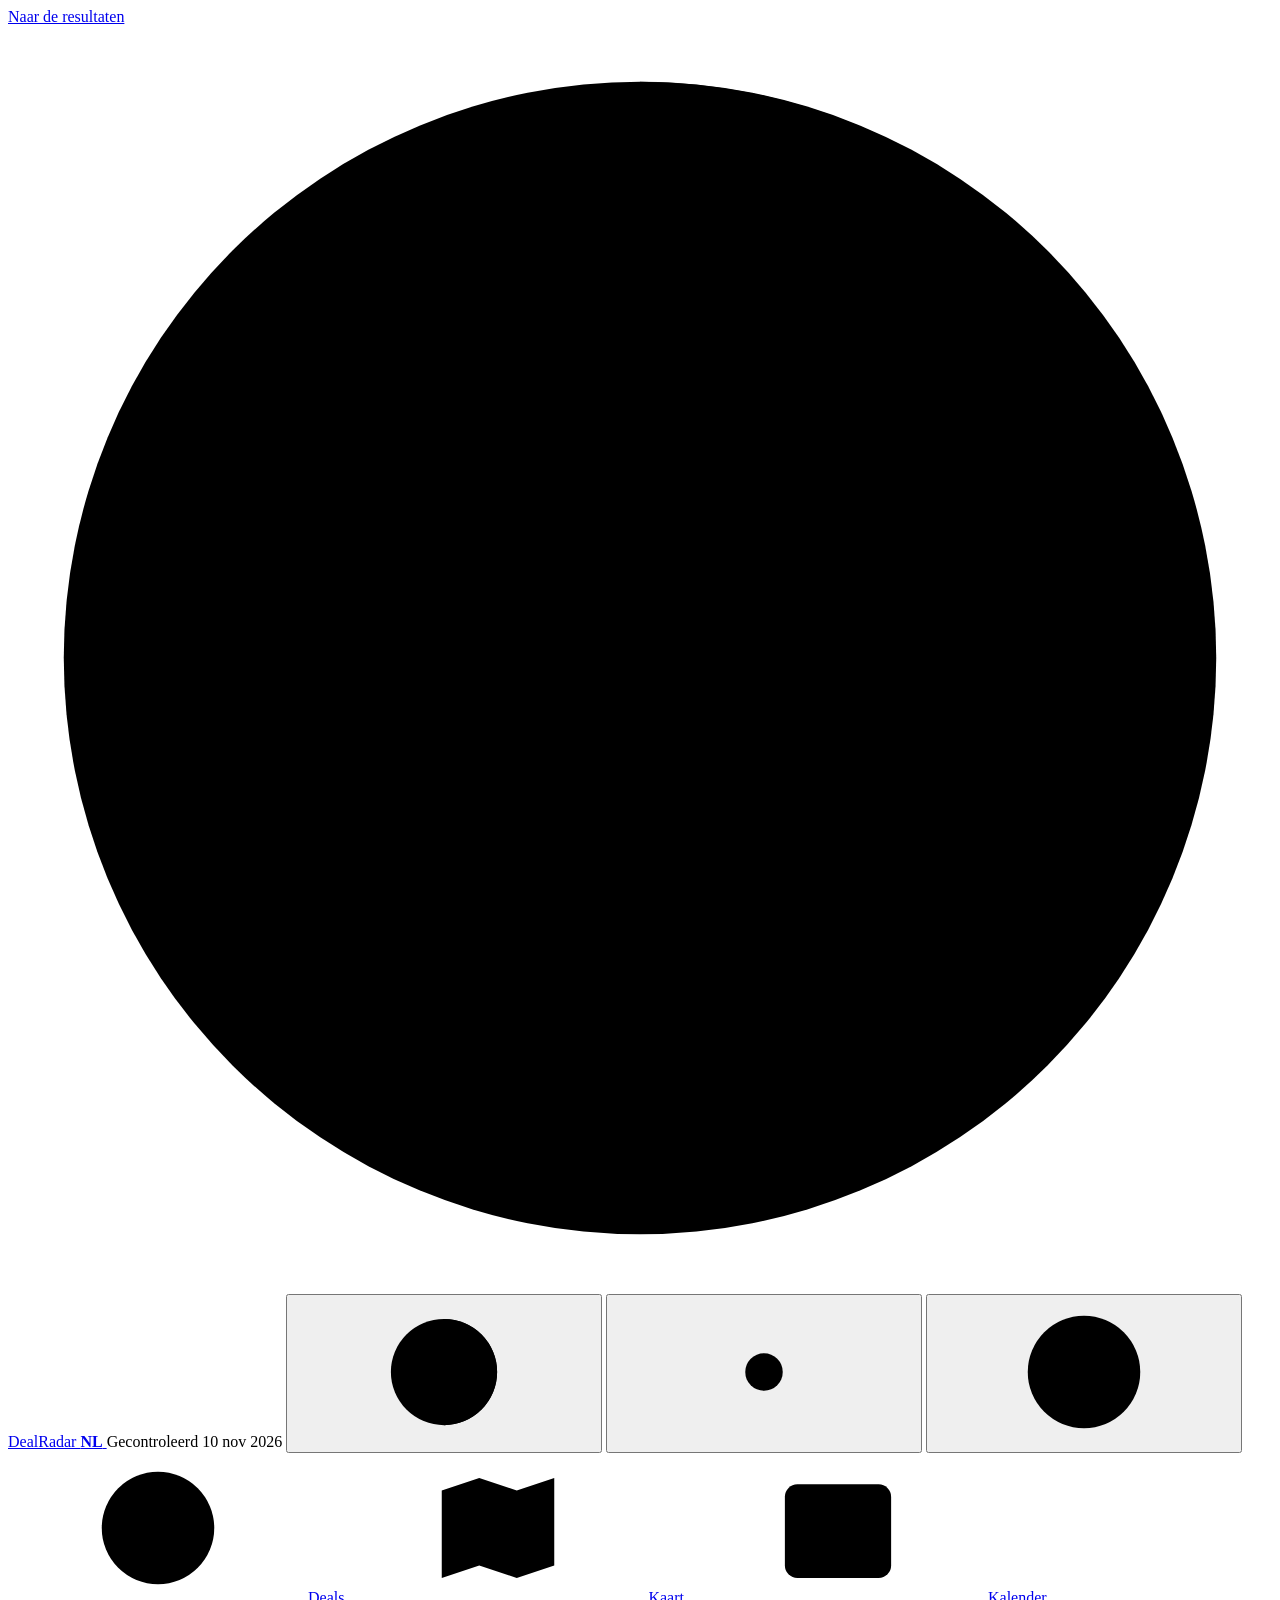
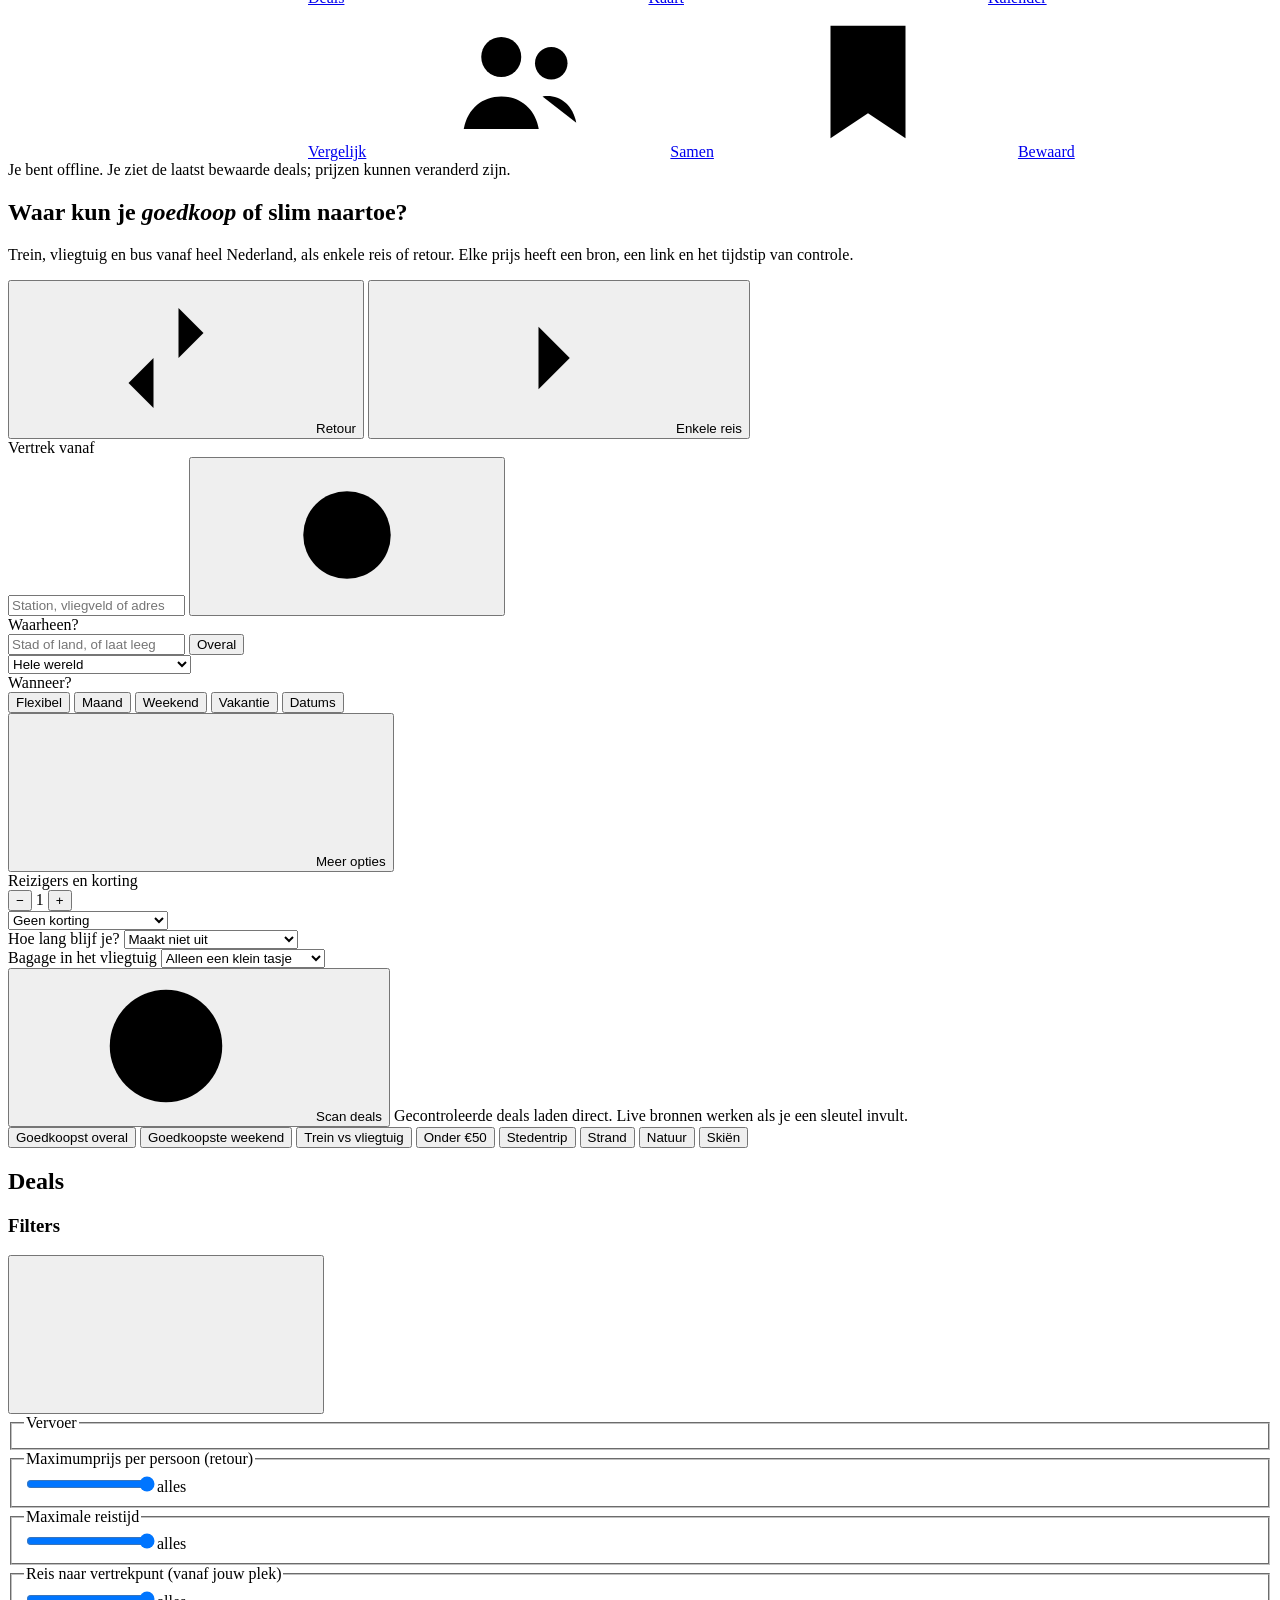
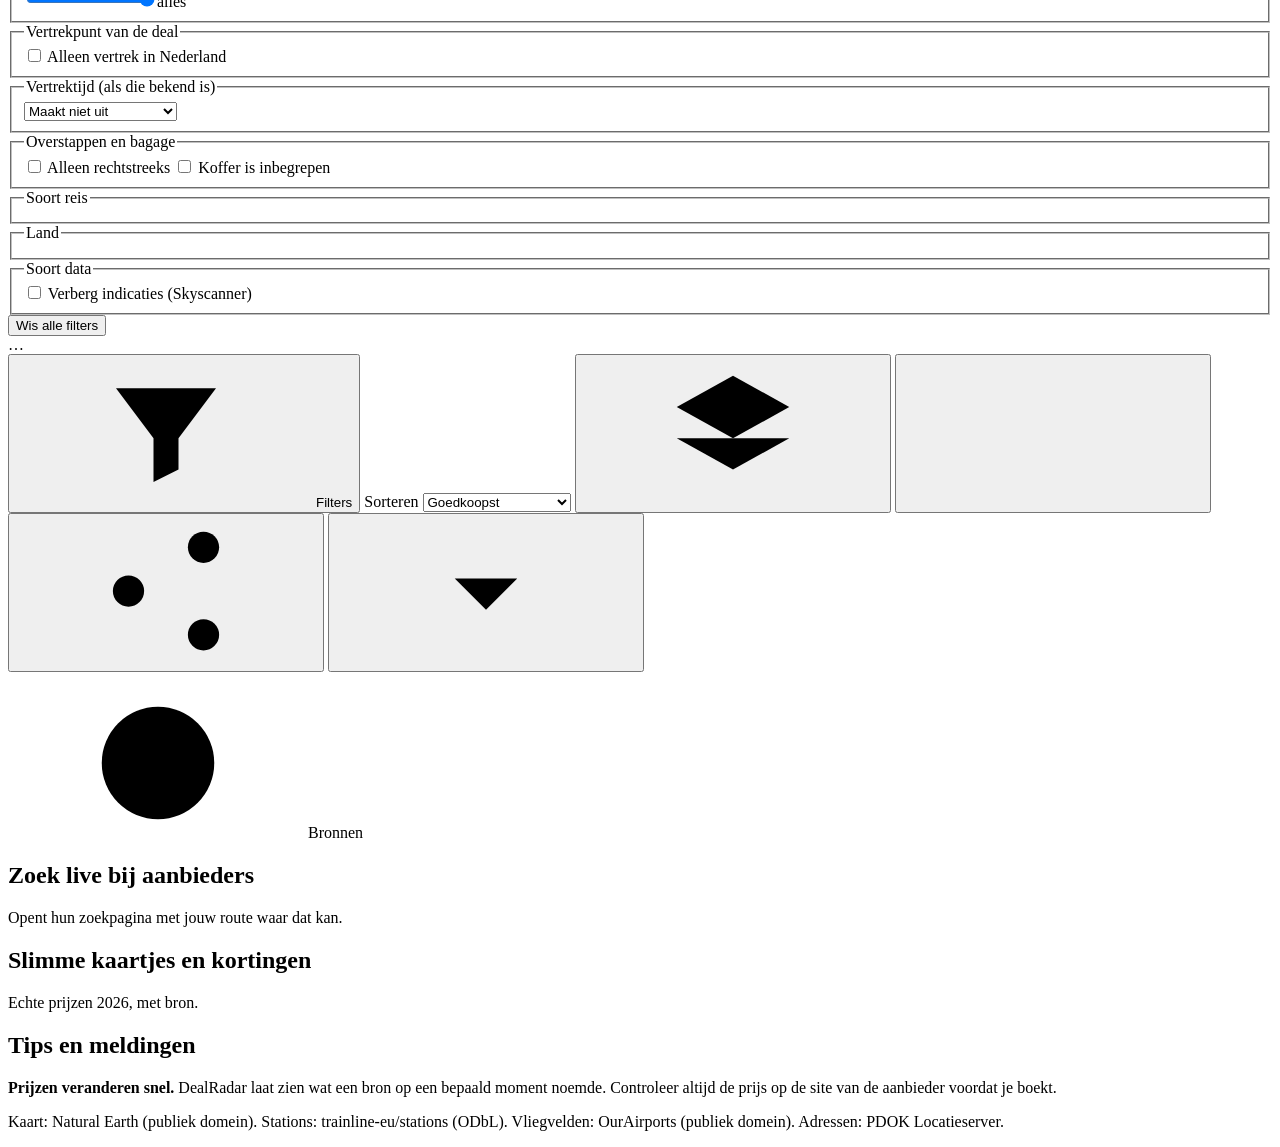
==== commit ca5f96b9: "DealRadar NL versie 4: de hele wereld - Keuze 'Hoe ver?': hele wereld, alleen Europa, buiten Europa " ====
--- a/bron/src/index.html
+++ b/bron/src/index.html
@@ -66,6 +66,7 @@
   <symbol id="i-wave" viewBox="0 0 24 24"><circle cx="17" cy="7" r="3"/><path d="M3 15c2 0 2-1.5 4.5-1.5S10 15 12 15s2-1.5 4.5-1.5S19 15 21 15M3 19.5c2 0 2-1.5 4.5-1.5S10 19.5 12 19.5s2-1.5 4.5-1.5S19 19.5 21 19.5"/></symbol>
   <symbol id="i-euro" viewBox="0 0 24 24"><circle cx="12" cy="12" r="9"/><path d="M15.5 8.5a4.3 4.3 0 1 0 0 7M7 11h6M7 13.5h5"/></symbol>
   <symbol id="i-gift" viewBox="0 0 24 24"><rect x="4" y="10" width="16" height="10" rx="1.5"/><path d="M3 7h18v3H3zM12 7v13M12 7c-1.5-3.5-6-3.5-5 0M12 7c1.5-3.5 6-3.5 5 0"/></symbol>
+  <symbol id="i-globe" viewBox="0 0 24 24"><circle cx="12" cy="12" r="9"/><path d="M3 12h18M12 3c2.8 2.6 4.2 5.6 4.2 9s-1.4 6.4-4.2 9c-2.8-2.6-4.2-5.6-4.2-9S9.200 5.600 12 3z"/></symbol>
   <symbol id="i-radar" viewBox="0 0 24 24"><circle cx="12" cy="12" r="9"/><circle cx="12" cy="12" r="5"/><path d="M12 12l6-6"/><circle cx="16" cy="9" r="1"/></symbol>
 </svg>
 
@@ -124,10 +125,20 @@
         <div class="field">
           <label for="inDest">Waarheen?</label>
           <div class="input-row">
-            <input class="input" id="inDest" type="text" placeholder="Overal" role="combobox" aria-autocomplete="list" aria-expanded="false" aria-controls="sugDest">
+            <input class="input" id="inDest" type="text" placeholder="Stad of land, of laat leeg" role="combobox" aria-autocomplete="list" aria-expanded="false" aria-controls="sugDest">
             <button class="btn soft sm" id="btnAnywhere" type="button" aria-pressed="true">Overal</button>
           </div>
           <ul class="suggest" id="sugDest" role="listbox" hidden></ul>
+          <select class="input reach" id="inReach" aria-label="Hoe ver wil je weg?">
+            <option value="wereld">Hele wereld</option>
+            <option value="europa">Alleen Europa</option>
+            <option value="ver">Buiten Europa</option>
+            <option value="AF">Afrika</option>
+            <option value="AS">Azië en Midden-Oosten</option>
+            <option value="NA">Noord- en Midden-Amerika</option>
+            <option value="SA">Zuid-Amerika</option>
+            <option value="OC">Oceanië</option>
+          </select>
         </div>
         <div class="field">
           <span class="lbl" id="lblWhen">Wanneer?</span>
@@ -218,7 +229,7 @@
         <div class="filters-head"><h3>Filters</h3><button class="icon-btn" type="button" id="btnFiltersClose" aria-label="Filters sluiten"><svg class="ic"><use href="#i-close"/></svg></button></div>
         <fieldset><legend>Vervoer</legend><div id="fModes"></div></fieldset>
         <fieldset><legend>Maximumprijs per persoon (<span id="fPriceTrip">retour</span>)</legend>
-          <div class="range-row"><input type="range" id="fPrice" aria-label="Maximumprijs per persoon" min="5" max="300" step="5" value="300" aria-describedby="fPriceOut"><output id="fPriceOut">alles</output></div></fieldset>
+          <div class="range-row"><input type="range" id="fPrice" aria-label="Maximumprijs per persoon" min="5" max="1000" step="5" value="1000" aria-describedby="fPriceOut"><output id="fPriceOut">alles</output></div></fieldset>
         <fieldset><legend>Maximale reistijd</legend>
           <div class="range-row"><input type="range" id="fHours" aria-label="Maximale reistijd in uren" min="1" max="24" step="1" value="24" aria-describedby="fHoursOut"><output id="fHoursOut">alles</output></div></fieldset>
         <fieldset><legend>Reis naar vertrekpunt (vanaf jouw plek)</legend>
@@ -290,7 +301,7 @@
 
   <!-- KAART -->
   <section class="view" id="view-kaart" data-view="kaart" aria-labelledby="mapTitle" hidden>
-    <div class="section-head"><h2 id="mapTitle">Kaart van Europa</h2><span class="small muted" id="mapSub">Goedkoopste prijs per bestemming, per persoon. Filters van het tabblad Deals gelden ook hier.</span></div>
+    <div class="section-head"><h2 id="mapTitle">Kaart</h2><div class="seg map-seg" role="group" aria-label="Welke kaart"><button type="button" data-map="eu" aria-pressed="true">Europa</button><button type="button" data-map="world" aria-pressed="false">Wereld</button></div><span class="small muted" id="mapSub">Goedkoopste prijs per bestemming, per persoon. Filters van het tabblad Deals gelden ook hier.</span></div>
     <div class="map-layout">
       <div class="map-card">
         <svg class="map-svg" id="mapSvg" viewBox="0 0 1000 860" role="img" aria-labelledby="mapTitle mapDesc" tabindex="0">
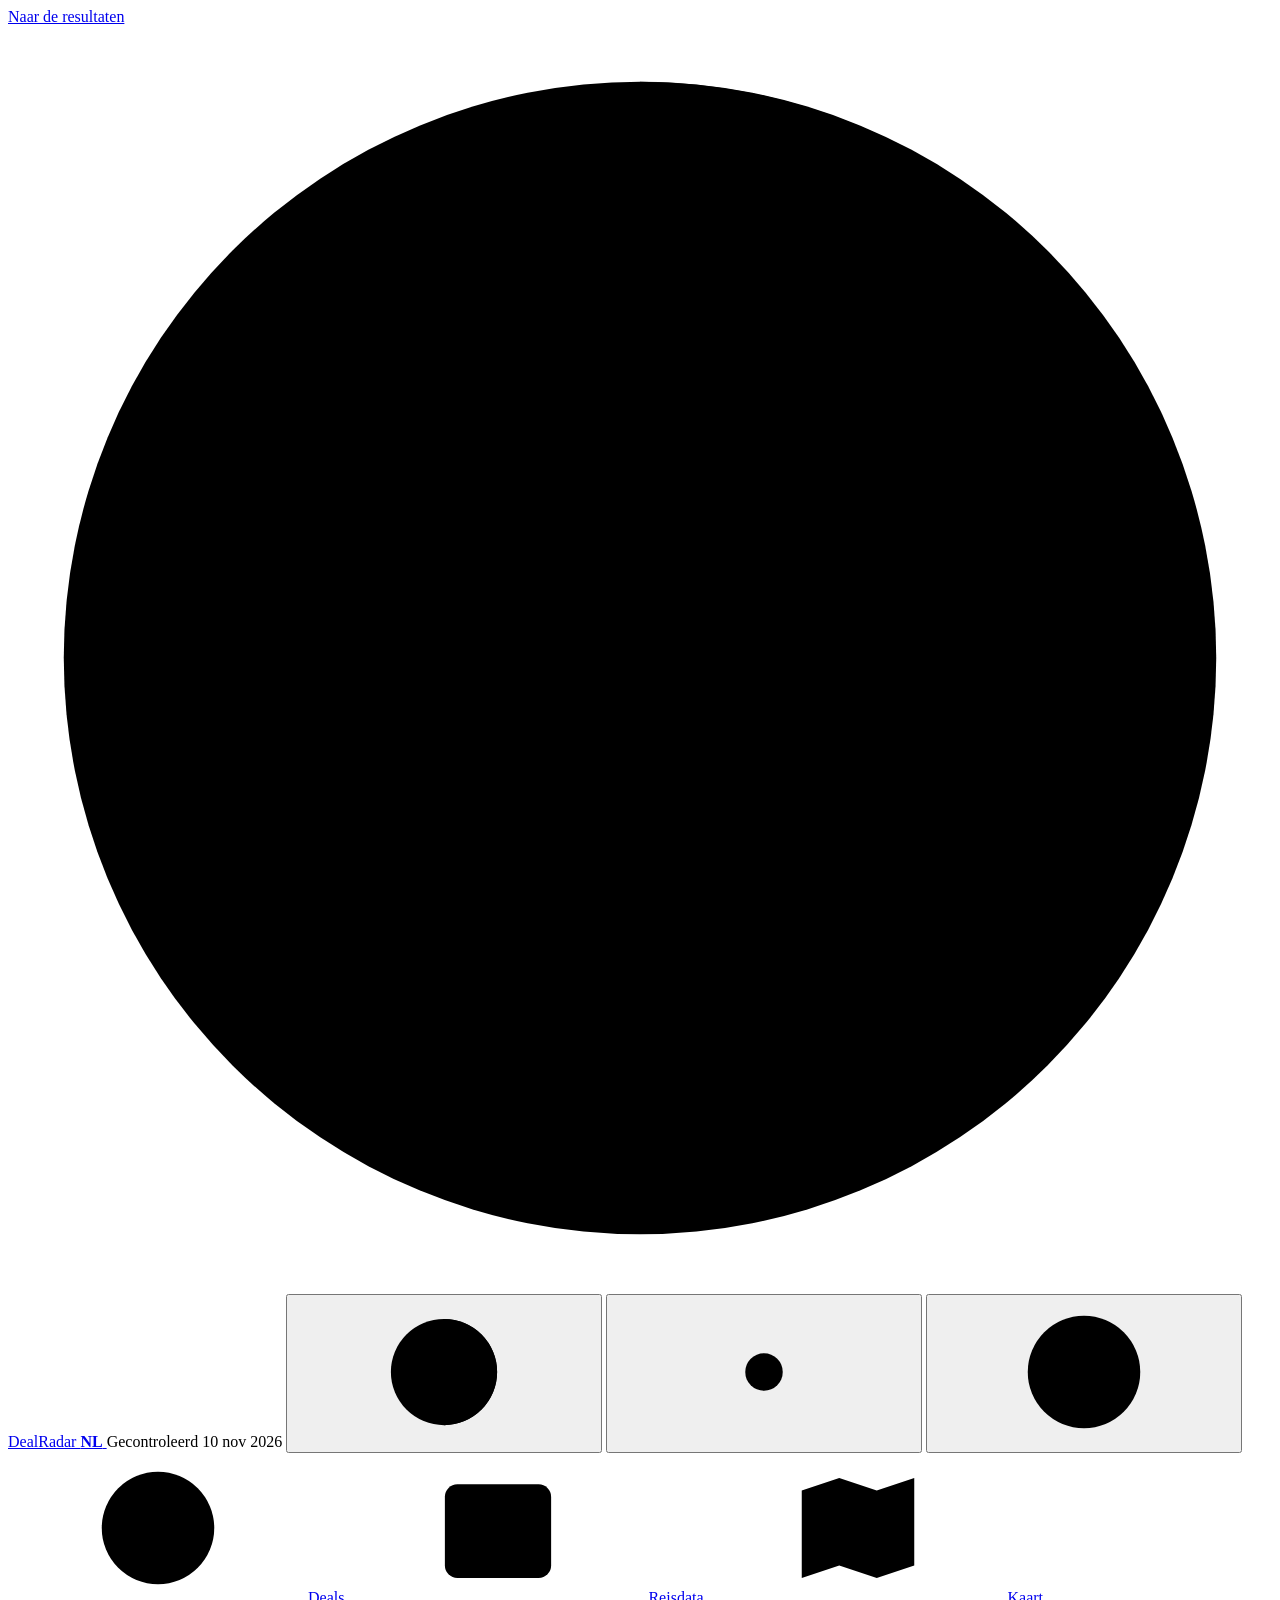
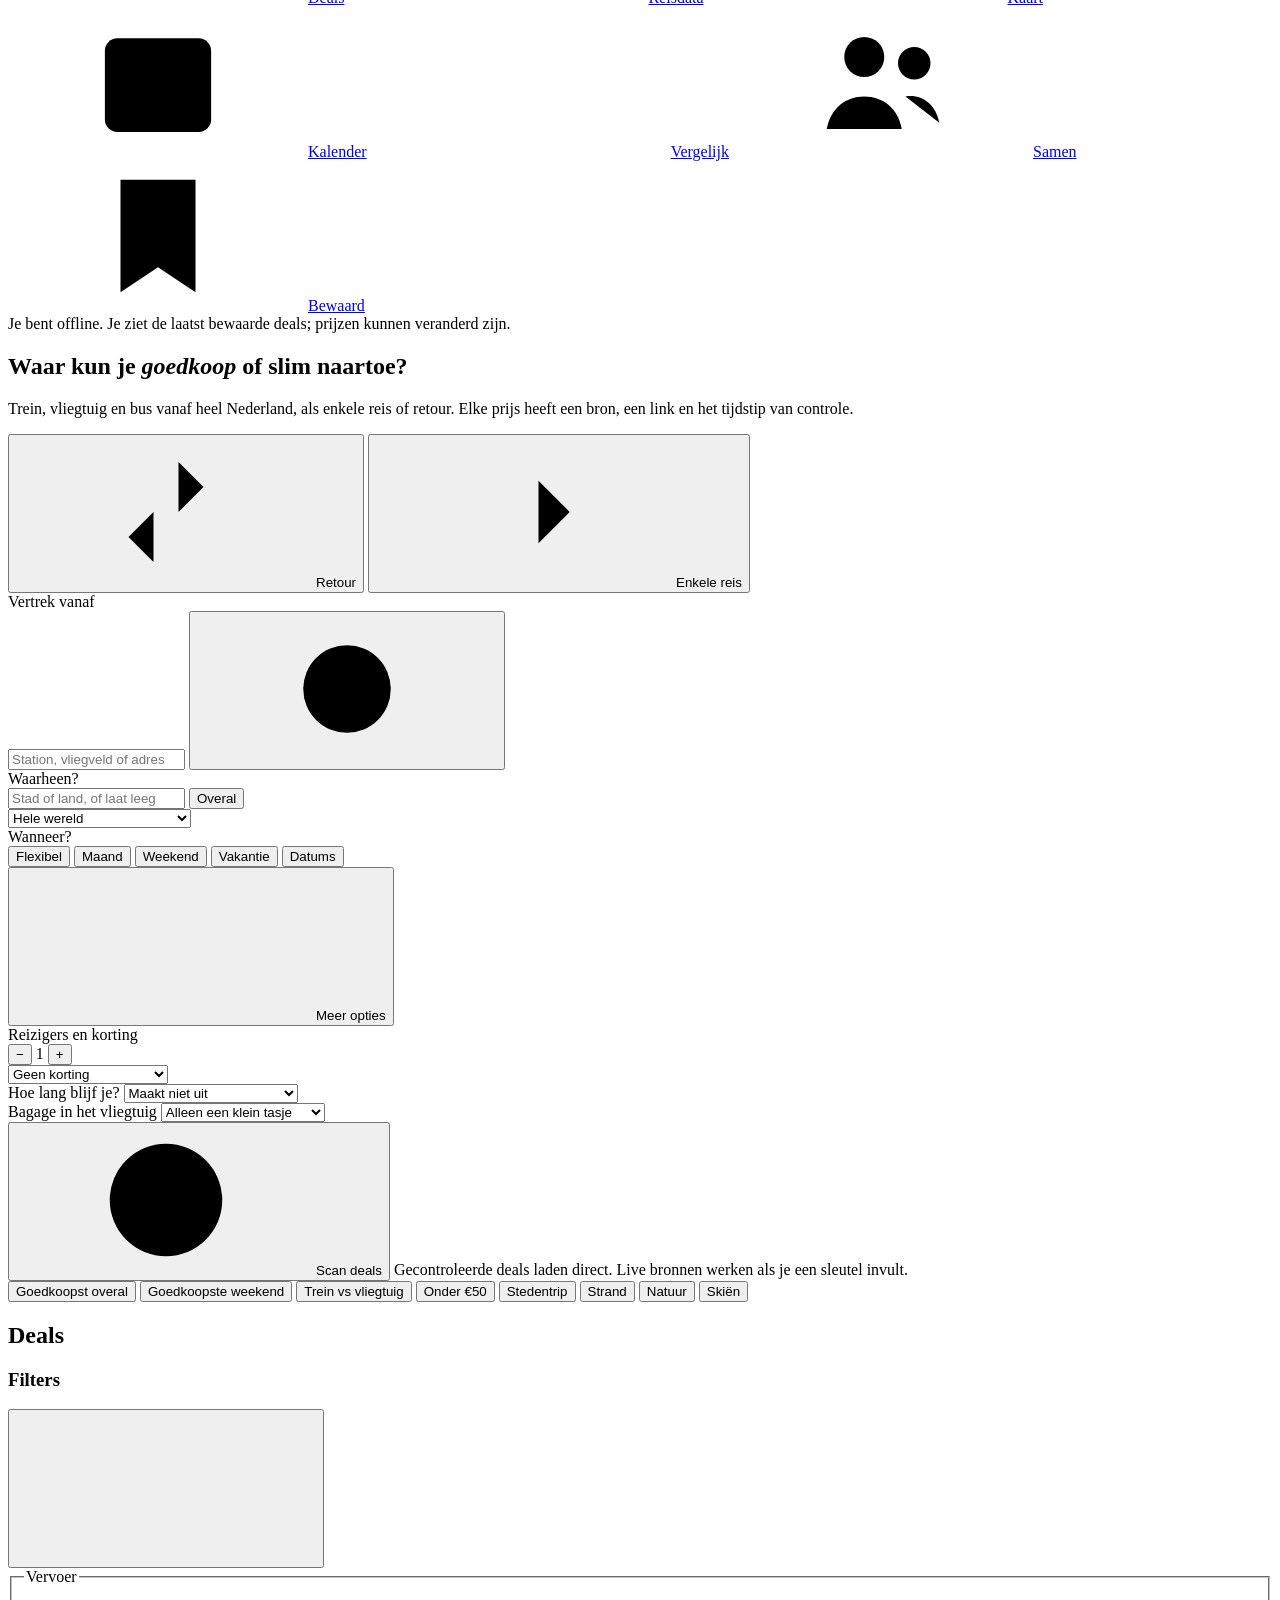
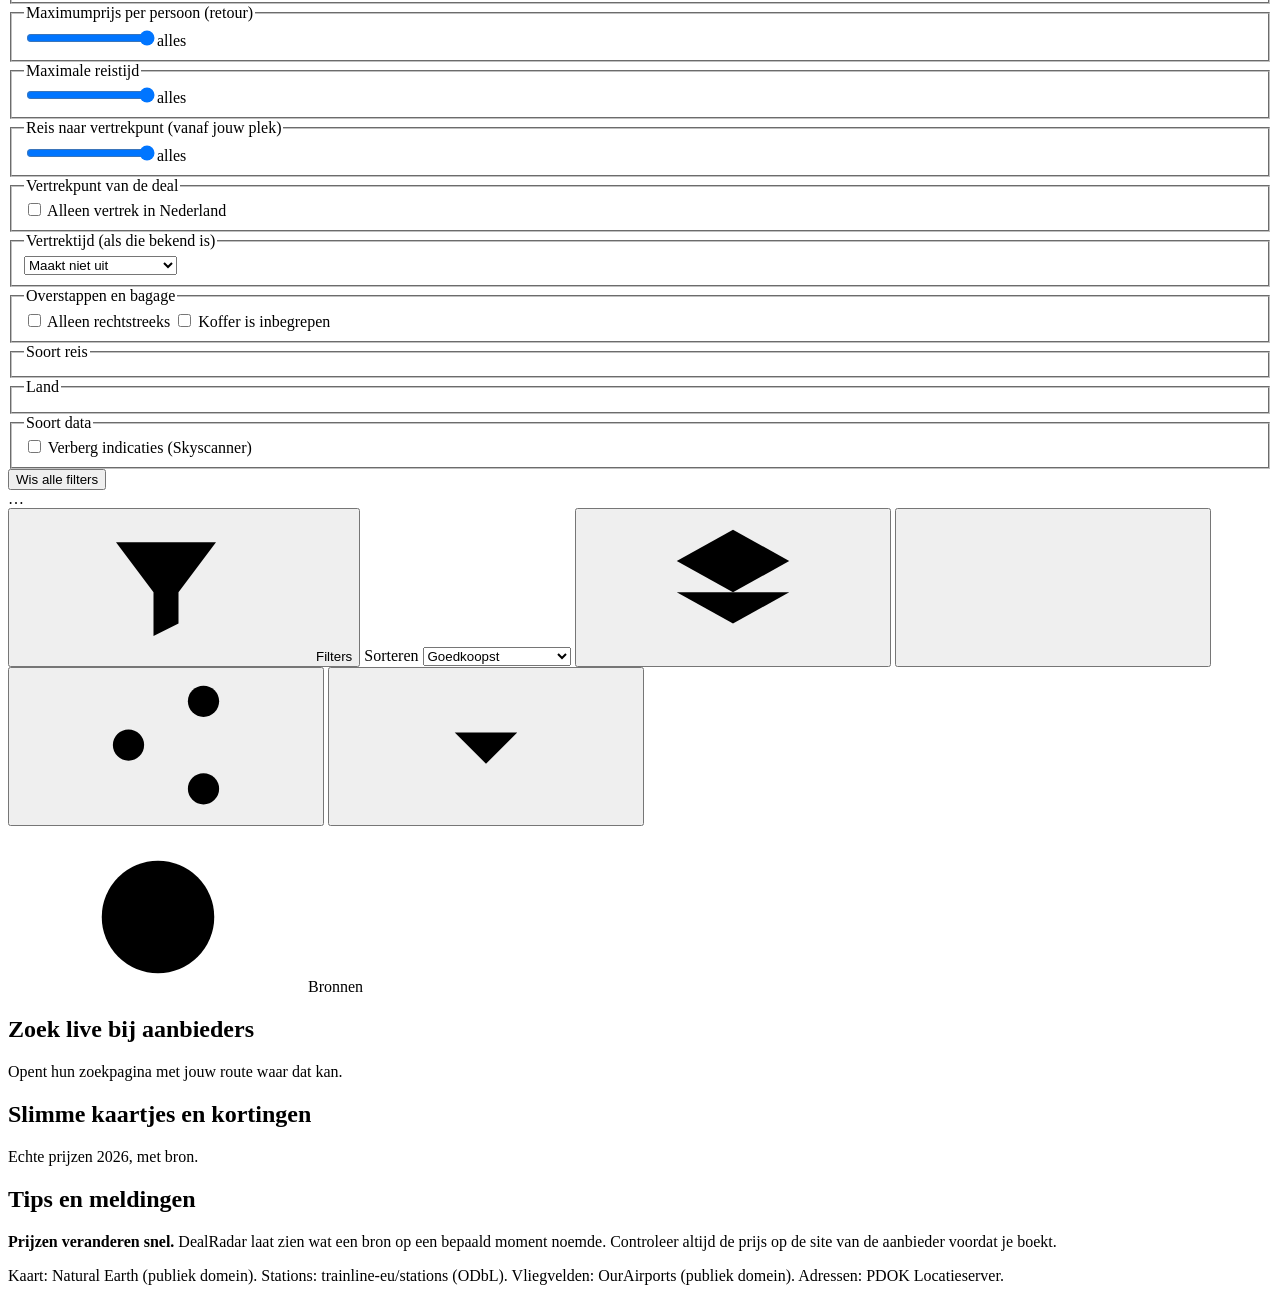
==== commit caafb82e: "Reisdata: eigen periodes, passende deals apart, live zoeken met verder zoeken, meldingen Co-Authored" ====
--- a/bron/src/index.html
+++ b/bron/src/index.html
@@ -31,6 +31,7 @@
   <symbol id="i-download" viewBox="0 0 24 24"><path d="M12 4v11M7 10l5 5 5-5M5 20h14"/></symbol>
   <symbol id="i-map" viewBox="0 0 24 24"><path d="M3 6l6-2 6 2 6-2v14l-6 2-6-2-6 2z"/><path d="M9 4v14M15 6v14"/></symbol>
   <symbol id="i-cal" viewBox="0 0 24 24"><rect x="3.5" y="5" width="17" height="15" rx="2"/><path d="M3.5 10h17M8 3v4M16 3v4"/></symbol>
+  <symbol id="i-calcheck" viewBox="0 0 24 24"><rect x="3.5" y="5" width="17" height="15" rx="2"/><path d="M3.5 10h17M8 3v4M16 3v4M9 14.8l2 2 4-4"/></symbol>
   <symbol id="i-compare" viewBox="0 0 24 24"><path d="M5 20V11M12 20V5M19 20v-6M3 20h18"/></symbol>
   <symbol id="i-bookmark" viewBox="0 0 24 24"><path d="M6 3h12v18l-6-4-6 4z"/></symbol>
   <symbol id="i-group" viewBox="0 0 24 24"><circle cx="9" cy="8" r="3.2"/><path d="M3 19.5c.6-3.3 3-5.2 6-5.2s5.4 1.9 6 5.2"/><circle cx="17" cy="9" r="2.6"/><path d="M15.6 14.3c2.6-.4 4.8 1.2 5.4 4.2"/></symbol>
@@ -92,6 +93,7 @@
 
 <nav class="tabbar" aria-label="Weergaven">
   <a class="tab" href="#deals" data-tab="deals"><svg class="ic"><use href="#i-list"/></svg><span>Deals</span></a>
+  <a class="tab" href="#reisdata" data-tab="reisdata"><svg class="ic"><use href="#i-calcheck"/></svg><span>Reisdata</span><span class="count" id="watchCount" hidden>0</span></a>
   <a class="tab" href="#kaart" data-tab="kaart"><svg class="ic"><use href="#i-map"/></svg><span>Kaart</span></a>
   <a class="tab" href="#kalender" data-tab="kalender"><svg class="ic"><use href="#i-cal"/></svg><span>Kalender</span></a>
   <a class="tab" href="#vergelijk" data-tab="vergelijk"><svg class="ic"><use href="#i-compare"/></svg><span>Vergelijk</span></a>
@@ -300,6 +302,51 @@
   </section>
 
   <!-- KAART -->
+  <section class="view" id="view-reisdata" data-view="reisdata" aria-labelledby="watchTitle" hidden>
+    <div class="section-head"><h2 id="watchTitle">Jouw reisdata</h2>
+      <p class="small muted">Vul in wanneer je weg kunt. DealRadar laat apart zien welke deals precies passen, en meldt nieuwe deals.</p>
+      <button class="btn ghost sm w-add" type="button" data-wfocus><svg class="ic sm"><use href="#i-plus"/></svg>Nieuwe reisdata</button></div>
+    <div class="watch-layout">
+      <div class="watch-main"><div id="watchNotice"></div><div id="watchList" aria-live="polite"></div></div>
+      <form id="watchForm" class="panel watch-form" novalidate aria-labelledby="wfTitle">
+        <h3 id="wfTitle">Nieuwe reisdata</h3>
+        <div class="field"><span class="lbl" id="lblWfTrip">Soort reis</span>
+          <div class="seg" id="wfTrip" role="group" aria-labelledby="lblWfTrip">
+            <button type="button" data-wtrip="retour" aria-pressed="true">Heen en terug</button>
+            <button type="button" data-wtrip="enkel" aria-pressed="false">Alleen heen</button></div></div>
+        <div class="field"><span class="lbl">Snel invullen</span><div class="w-quick" id="wfQuick"></div></div>
+        <fieldset class="w-dates"><legend>Heen: vertrekken tussen</legend>
+          <div class="w-pair"><label><span class="sr-only">Vroegste vertrekdatum</span><input class="input" type="date" id="wfOutFrom" required></label>
+            <span aria-hidden="true">t/m</span><label><span class="sr-only">Laatste vertrekdatum</span><input class="input" type="date" id="wfOutTo" required></label></div></fieldset>
+        <fieldset class="w-dates" id="wfBackSet"><legend>Terug: terugkomen tussen</legend>
+          <div class="w-pair"><label><span class="sr-only">Vroegste terugkomdatum</span><input class="input" type="date" id="wfBackFrom"></label>
+            <span aria-hidden="true">t/m</span><label><span class="sr-only">Laatste terugkomdatum</span><input class="input" type="date" id="wfBackTo"></label></div></fieldset>
+        <p class="small muted" id="wfHint" aria-live="polite"></p>
+        <div class="field"><label for="wfDest">Waarheen?</label><select class="input" id="wfDest"></select></div>
+        <div class="w-two">
+          <div class="field"><span class="lbl" id="lblWfWho">Personen</span>
+            <div class="stepper" role="group" aria-labelledby="lblWfWho">
+              <button type="button" id="wfMinus" aria-label="Eén persoon minder">−</button>
+              <output id="wfPeople" aria-live="polite">1</output>
+              <button type="button" id="wfPlus" aria-label="Eén persoon meer">+</button></div></div>
+          <div class="field"><label for="wfMax">Max. prijs p.p. (retour)</label><input class="input" id="wfMax" type="number" min="1" max="3000" step="1" inputmode="numeric" placeholder="geen"></div>
+        </div>
+        <fieldset class="field"><legend class="lbl">Vertrekken vanaf</legend>
+          <label class="check"><input type="checkbox" id="wfNL" checked> Nederland</label>
+          <label class="check"><input type="checkbox" id="wfBorder" checked> Net over de grens (Weeze, Düsseldorf, Keulen, Brussel, Charleroi)</label></fieldset>
+        <fieldset class="field" id="wfModes"><legend class="lbl">Vervoer</legend>
+          <label class="check"><input type="checkbox" value="vliegtuig" checked> Vliegtuig</label>
+          <label class="check"><input type="checkbox" value="trein" checked> Trein</label>
+          <label class="check"><input type="checkbox" value="bus" checked> Bus</label></fieldset>
+        <div class="field"><label for="wfName">Naam (mag leeg)</label><input class="input" id="wfName" maxlength="40" placeholder="Bijv. Weekendje weg met Sam"></div>
+        <label class="check"><input type="checkbox" id="wfNotify" checked> Geef een melding bij nieuwe deals</label>
+        <p class="w-err" id="wfErr" role="alert"></p>
+        <div class="btns"><button class="btn" type="submit" id="wfSave"><svg class="ic"><use href="#i-calcheck"/></svg><span id="wfSaveTxt">Bewaar en zoek deals</span></button>
+          <button class="btn ghost" type="button" id="wfCancel" hidden>Annuleer</button></div>
+        <p class="small muted">Prijzen zijn per persoon, behalve waar "samen" staat. Een periode mag hooguit 45 dagen zijn. Je kunt zoveel periodes bewaren als je wilt.</p>
+      </form>
+    </div>
+  </section>
   <section class="view" id="view-kaart" data-view="kaart" aria-labelledby="mapTitle" hidden>
     <div class="section-head"><h2 id="mapTitle">Kaart</h2><div class="seg map-seg" role="group" aria-label="Welke kaart"><button type="button" data-map="eu" aria-pressed="true">Europa</button><button type="button" data-map="world" aria-pressed="false">Wereld</button></div><span class="small muted" id="mapSub">Goedkoopste prijs per bestemming, per persoon. Filters van het tabblad Deals gelden ook hier.</span></div>
     <div class="map-layout">
